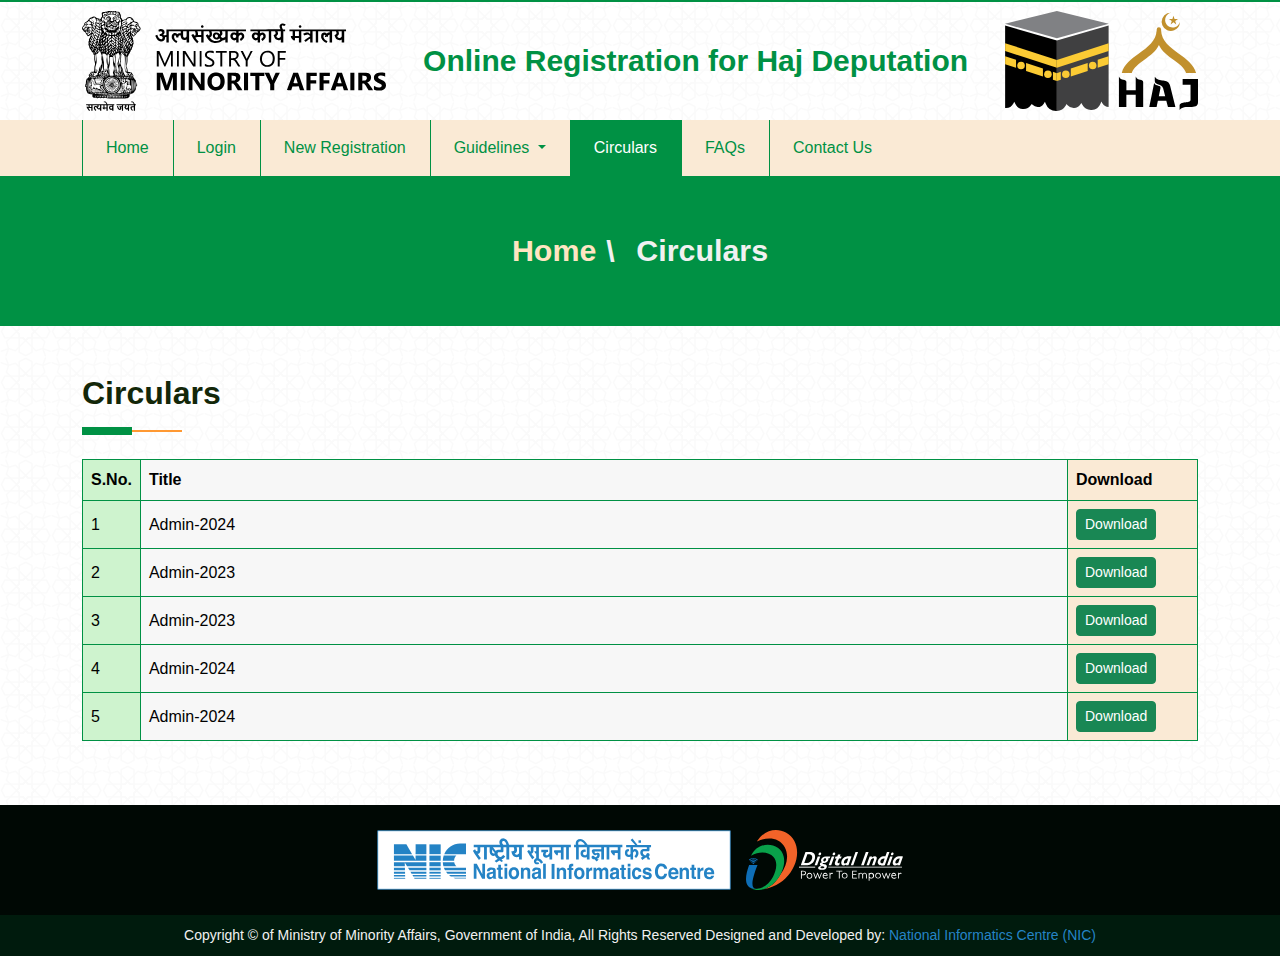
==== circulars.html @ 623288fa "update" ====
<!doctype html>
<html lang="en">
  <head>
    <meta charset="utf-8">
    <meta name="viewport" content="width=device-width, initial-scale=1">
    <link rel="icon" type="image/x-icon" href="assets/images/favicon.ico">
    <title>Hajj Deputation</title>
    <link href="assets/css/bootstrap.min.css" rel="stylesheet"  crossorigin="anonymous">
    <link href="assets/css/custom.css" rel="stylesheet"  crossorigin="anonymous">
  </head>
  <body>

    <header class="bdr-top">
        <div class="container">
              <div class="row">
                  <div class="col-sm-12">
                      <ul class="logosection">
                          <li>
                              <img src="assets/images/Ministry_of_Minority_Affairs.svg" class="img-fluid">
                          </li>
                          <li>
                              <!-- <img src="" class="img-fluid"> -->
                              <span class="projectNmae">Online Registration for
                                Haj Deputation</span>
                          </li>
                          <li>
                              <img src="assets/images/hajj-logo.svg" class="img-fluid">
                          </li>
                      </ul>
                  </div>
              </div>
          </div>
      </header>



      <nav class="navbar navbar-expand-lg">
        <div class="container">          
          <button class="navbar-toggler" type="button" data-bs-toggle="collapse" data-bs-target="#navbarSupportedContent" aria-controls="navbarSupportedContent" aria-expanded="false" aria-label="Toggle navigation">
            <span class="navbar-toggler-icon"></span>
          </button>
          <div class="collapse navbar-collapse" id="navbarSupportedContent">
            <ul class="navbar-nav me-auto mb-2 mb-lg-0">
              <li class="nav-item">
                <a class="nav-link" aria-current="page" href="index.html">Home</a>
              </li>
              <li class="nav-item">
                <a class="nav-link" href="login.html">Login</a>
              </li>
              <li class="nav-item">
                <a class="nav-link" href="registration.html">New Registration</a>
              </li>
              <li class="nav-item dropdown">
                <a class="nav-link dropdown-toggle" href="#" role="button" data-bs-toggle="dropdown" aria-expanded="false">
                  Guidelines		
                </a>
                <ul class="dropdown-menu dropdown-menu1">
                  <li><a class="dropdown-item" href="#">Guidelines for filling the form (SOP) </a></li>                  
                </ul>
              </li>
              <li class="nav-item">
                <a class="nav-link active" href="circulars.html">Circulars</a>
              </li>
             
              <li class="nav-item">
                <a href="faq.html" class="nav-link">FAQs</a>
              </li>
              <li class="nav-item">
                <a href="contact.html" class="nav-link">Contact Us</a>
              </li>
            </ul>
            <!-- <form class="d-flex" role="search">
              <input class="form-control me-2" type="search" placeholder="Search" aria-label="Search">
              <button class="btn btn-outline-success" type="submit">Search</button>
            </form> -->
          </div>
        </div>
      </nav>


      

      <main>

        <section class="pagetitle">
            <div class="container">
                <div class="row">
                    <div class="col-12">
                        <ul class="pageName">
                            <li><a href="">Home</a></li>
                            <li>Circulars</li>
                        </ul>
                    </div>
                </div>
            </div>
        </section>

        <section class="aboutus py-5">

          <div class="container">
            <div class="row">
                <div class="col-12">
                    <h2 class="heading">Circulars</h2>
                </div>
                <div class="col-12 mt-4">
                    <div class="table-responsive">
                        <table class="table curculars align-middle table-bordered">
                            <thead>
                                <tr>
                                    <th scope="col" width="50">S.No.</th>
                                    <th scope="col">Title</th>
                                    <th scope="col" width="130">Download</th>
                                </tr>
                            </thead>
                            <tbody>
                                <tr>
                                    <td>1</td>
                                    <td>Admin-2024 </td>
                                    <td nowrap="nowrap">
                                        <a href="javascript:void();" class="btn btn-success btn-sm"><i class="fa fa-download"></i> Download</a>
                                    </td> 
                                </tr>

                                <tr>
                                    <td>2</td>
                                    <td>Admin-2023 </td>
                                    <td nowrap="nowrap">
                                        <a href="javascript:void();" class="btn btn-success btn-sm"><i class="fa fa-download"></i> Download</a>
                                    </td> 
                                </tr>

                                <tr>
                                    <td>3</td>
                                    <td>Admin-2023 </td>
                                    <td nowrap="nowrap">
                                        <a href="javascript:void();" class="btn btn-success btn-sm"><i class="fa fa-download"></i> Download</a>
                                    </td> 
                                </tr>

                                <tr>
                                    <td>4</td>
                                    <td>Admin-2024 </td>
                                    <td nowrap="nowrap">
                                        <a href="javascript:void();" class="btn btn-success btn-sm"><i class="fa fa-download"></i> Download</a>
                                    </td> 
                                </tr>
                                <tr>
                                    <td>5</td>
                                    <td>Admin-2024 </td>
                                    <td nowrap="nowrap">
                                        <a href="javascript:void();" class="btn btn-success btn-sm"><i class="fa fa-download"></i> Download</a>
                                    </td> 
                                </tr>
                               

                            </tbody>
                        </table>
                    </div>
                </div>
              
            </div>
            </div>
          </div>


        </section>
      </main>




      <footer class="footer">

        <div class="container">
            <div class="row">
                <div class="col-12">
                    <ul class="footerLogo">
                        <li>
                            <a href="">
                                <img src="assets/images/NIC-logo.svg" class="img-fluid">
                            </a>
                        </li>
                        <li>
                            <a href="">
                                <img src="assets/images/Digital.svg" class="img-fluid">
                            </a>
                        </li>
                       
                    </ul>
                </div>
            </div>
        </div>


        <article class="copyright">
            <div class="container">
                <div class="row">
                    <div class="col-sm-12">
                      <p>
                        Copyright © of Ministry of Minority Affairs, Government of India, All Rights Reserved
Designed and Developed by: <a href="https://www.nic.in/" target="_blank">  National Informatics Centre (NIC) </a>
                      </p>                        
                    </div>
                </div>
            </div>
        </article>

    </footer>

    
    <script src="assets/js/jquery.min.js"></script>
    <script src="assets/js/bootstrap.bundle.min.js" crossorigin="anonymous"></script>
    <script src="assets/js/custom.js"></script>
  </body>
</html>
---- assets/css/custom.css ----
@font-face {
    font-family: 'Poppins';
    font-style: normal;
    font-weight: 300;
    font-display: swap;
    src: url(../fonts/Poppins-Light.ttf) format('ttf');
    
  }
@font-face {
    font-family: 'Poppins';
    font-style: normal;
    font-weight: 400;
    font-display: swap;
    src: url(../fonts/Poppins-Regular.ttf) format('ttf');
}
@font-face {
    font-family: 'Poppins';
    font-style: normal;
    font-weight: 500;
    font-display: swap;
    src: url(../fonts/Poppins-Medium.ttf) format('ttf');
}
@font-face {
    font-family: 'Poppins';
    font-style: normal;
    font-weight: 600;
    font-display: swap;
    src: url(../fonts/Poppins-SemiBold.ttf) format('ttf');
}

:root{
    --blue: #1e90ff;
    --white: #ffffff;   
    --navbg:#022759;
    --navbghover:#00aeff;
    --bs-navbar-active-color:#f1f1f1;
    --navtextcolor:#f1f1f1;
    --deepsafran:#ff9933;



    --green:#009144;
    --lightcream:#FAEAD5; 
    --darkcream:#fbab42;
    --textParaColor:#555555;
    --blackgreen:#000804;
    --copyRight:#001b0d;
 }

 body{
    font-family: 'Poppins', sans-serif;
    overflow-x: hidden;
    background: url('../images/bg.png');

}
 a{
    text-decoration: none;
 }
 ul{
    padding: 0;
    margin: 0;
    list-style: none;
  }

  .py-50{
    padding: 50px 0;
  }

 /* header */

ul.marqueeHeader {
    width: 100%;
    box-sizing: border-box;
    display: flex;
    background: #FAEAD5;
    border: 0px solid #EEEEEF;
    margin: 0;
    padding: 0;
}
.marqueeHeader li {
    position: relative;
    padding: 8px 10px;
    height: 40px;
    font-weight: 500;
}
.marqueeHeader li:nth-child(1) {
    width: 88px;
    background: var(--green);
    display: flex;
    align-items: center;
    color: var(--white);
}
.marqueeHeader li:first-child::after {
    position: absolute;
    content: '';
    left: 100%;
    width: 0px;
    height: 0px;
    border-left: 8px solid var(--green);
    border-top: 8px solid transparent;
    border-bottom: 8px solid transparent;
}
.marqueeHeader li:nth-child(2) {
    width: calc(100% - 95px);
}

.marqueeHeader li span {
    display: inline-block;
    padding-right: 55px;
    color: var(--deepsafran);
}

.bdr-top {
    border-top: solid 2px var(--green);
}
  ul.logosection{
    width: 100%;
    display: flex;
    list-style: none;
    flex-wrap: wrap;
    box-sizing: border-box;
    padding: 9px 0;    
  }
  ul.logosection li{
    list-style: none;
  } 
  ul.logosection li img{
    max-height: 100px;
    height: 100%;
  }

  ul.logosection{   
    display: flex;
    justify-content: space-between;
    align-items: center;       
  }
  
  .projectNmae {
        font-size: 30px;
        font-weight: 600;
        color: var(--green);
    }

 /* header */

.lastdate{
    width: 100%;
    box-sizing: border-box;
    min-height: 100px;
    padding: 25px 0;
    background:var(--lightcream) ;
}

main{
  min-height: 150px;
}
 /* navigation */
 
 .pagetitle{
    width: 100%;
    box-sizing: border-box;
    padding: 25px 0;
    height: 150px;     
    background: var(--green);  
    display: flex;
    align-items: center;
 }

 ul.pageName{
  width: 100%;
  display: flex;
  justify-content: center;  
 }
 ul.pageName li{
  padding: 5px 20px;  
  color: #f1f1f1;
  position: relative;
  font-size: 1.9rem;
  font-weight: 600;
 } 
 
 ul.pageName li:not(:last-child):after{
    position: absolute;
    content: '\005C';
    top:6px; 
    height: 100%; 
    margin: auto;
    padding-left: 10px;
 }
 ul.pageName li a{
  color: var(--green);  
  color: #ffe5c2;
  

 }

 @media (max-width: 575.98px) {  }


 @media (max-width: 767.98px) {  }
 

 @media (max-width: 991.98px) {  }
 

 @media (max-width: 1199.98px) { 
    


    
  }
 

 @media (max-width: 1399.98px) { 
  


  

 }



 @media (max-width: 575.98px) {  }


@media (min-width: 576px) and (max-width: 767.98px) {  }


@media (min-width: 768px) and (max-width: 991.98px) {  }


@media (min-width: 992px) and (max-width: 1199.98px) {  }


@media (min-width: 1200px) { 
  .navbar {
      padding: 0;
      background: var(--lightcream);
  }
  .navbar-nav .nav-link {      
      padding: 0.99rem 1.5rem!important;
      color: var(--green);
  }
  .navbar-nav li.nav-item::after {
      content: '';
      height: 100%;
      width: 1px;
      background: var(--green);
      position: absolute;
      top: 0;     
  }
  .navbar-nav .nav-link.active, .navbar-nav .nav-link.show {
      color: var(--white);
      background: var(--green);
  }

  .navbar-nav > li > .dropdown-menu {
    margin-top: 0;
    border-top-left-radius: 0;
    border-top-right-radius: 0;
    display: block;
    transform: scale(0);
    transition: ease-out 0.3s;
    
  }
  .dropdown:hover .dropdown-menu {
    transform: scale(1);   
  }


  .dropdown-menu1{
    border:none;
    display: block;
    transform: scale(1)!important;
    height: 0px;
    overflow: hidden;
    padding: 0px;
    top: 180px;
    transition: all .3s;
  }
  .dropdown:hover .dropdown-menu1{
    display: block;
    top: 100%;
    height: inherit;
    top:100%;
    border-top:solid 2px var(--green);
  }
  
  .dropdown:hover .dropdown-menu1::after{
    position: absolute;
    content: '';   
    border-right: 10px solid transparent;
    border-left: 10px solid transparent;
    border-bottom: 10px solid var(--green);  
    top: -10px;   
    left: 50%;
  }

  ul.applicationCountBox{
     width: 100%;
     box-sizing: border-box;
     display: flex;
     flex-wrap: wrap;
     justify-content: space-between;
     margin:55px 0 50px;
  }

  ul.applicationCountBox li{
    width: 24%;
    border-radius: 4px;
    background: var(--deepsafran);
    padding: 55px 15px 25px;
    color: var(--white);
    text-align: center;
    position: relative;
    border:solid 1px #fac37a;
  }

  ul.applicationCountBox li h6{
    font-size: 1.5rem;
    font-weight: 600;
  }
  ul.applicationCountBox li strong{
    font-size: 0.99rem;
    font-weight: 600;
  }

  .icons{
    width: 90px;
    height: 90px;
    border-radius: 50%;
    position: absolute;
    top:-45px;
    margin: auto;
    left:0;
    right: 0;
    background: #e5f4ec;
    display: flex;
    align-items: center;
    justify-content: center;
    border: solid 1px var(--green);
  }
  .icons img{
    max-height: 55px;
  }

  a.dropdown-item {
    color: var(--green);
    padding: 0.65rem 1.5rem;
    /* border-bottom: solid #615f5f 0.25px; */
    background: var(--lightcream);
  }
  .nav-link:focus, .nav-link:hover {
      color: var(--white);
      background: var(--green);
  }

  .dropdown-item:focus, .dropdown-item:hover {
    /* color: var(--white);
    background: var(--green); */
  }
  

 }


      
 /* navigation */


 /* Login Page */
  .loginSection {
    width: 100%;
    min-height: 100px;
    background-color: #FFFFFF;
    border-radius: 5px;
    box-shadow: 5px 5px 15px rgba(0,0,0,0.05);
    padding: 45px 45px;
    margin: 45px 0;
    border:solid #f1f1f1 1px;
    border:solid var(--green) 1px;
  }
  .login .form-control{
    border-radius: 2px;
    min-height: 45px;

  }
  .login label{
    color:#101010;
    font-weight: 600;
    margin-bottom: 9px;
  }

  .login .button {
    font-family: "Roboto", sans-serif;
    text-transform: uppercase;
    outline: 0;
    background: #4CAF50;
    width: 100%;
    border: 0;
    padding: 15px;
    color: #FFFFFF;
    font-size: 14px;
    -webkit-transition: all 0.3 ease;
    transition: all 0.3 ease;
    cursor: pointer;
    border-radius: 4px;
    box-shadow: 0 1px 3px rgba(0,0,0,0.12), 0 1px 2px rgba(0,0,0,0.24);
    transition: all 0.3s cubic-bezier(.25,.8,.25,1);
    margin-top: 10px;
  }
  .login .button:hover,.login .button:active,.login .button:focus {
    background: #43A047;
    box-shadow: 0 14px 28px rgba(0,0,0,0.25), 0 10px 10px rgba(0,0,0,0.22);
  }

  .btn-refresh{
    width: 45px;
    height: 45px;
    border-radius: 50%;
    background: var(--green);
    color: var(--white);
    padding: 8px;
    box-shadow: 0 1px 3px rgba(0,0,0,0.12), 0 1px 2px rgba(0,0,0,0.24);
    transition: all 0.3s cubic-bezier(.25,.8,.25,1);
  }
  .btn-refresh:hover, .btn-refresh:active,.btn-refresh:focus{
    background: var(--green);
    color: var(--white);
    box-shadow: 0 14px 28px rgba(0,0,0,0.25), 0 10px 10px rgba(0,0,0,0.22);
  }
  .registrationForm{
    width: 100%;
    margin: 50px 0;
  }
  .registrationForm .form-control , .registrationForm .form-select{
    /* border-color: #d3d3d3; */
    border-radius: 2px;
    font-size: 0.875rem;
    min-height: 40px;
  }
  .registrationForm select{
    font-size: 0.875rem;
  }
  .registrationForm label{
    color:#101010;
    margin-bottom: 5px;
    font-size: 0.75rem;    
    letter-spacing: 0.5px;
    font-weight: 500;
  }
  .the-fieldset{
      width: 100%;
      border: solid var(--green) 1px;
      border-radius: 4px;
      padding: 0px 25px 15px;
      margin-top: 20px;
      background: var(--white);
      box-shadow: 5px 5px 15px rgba(0,0,0,0.05);
  }

  .the-legand{
      position: relative;
      top:-20px;
      width: 200px;
      display: inline;
      border-radius: 4px;
      padding: 5px 15px;
      border: solid #f4f4f4 1px;
      color: var(--green);
      font-size: 1.09rem;
      font-weight: 600;
      background: var(--lightcream);
      border: solid 1px var(--green);
  }

  .applicationField label{
    text-align:right;
    float: right;
    font-weight: 500;
    color: #101010;
  }
  .applicationField input,.applicationField select{
    text-align:left;
    max-width: 300px;
    
  }

  /* .curculars tr:first-child td{
    background: red!important;
  } */

  .curculars tr td:first-of-type, .curculars tr th:first-of-type{
    background: #CEF3CE;
  }
  .curculars tr td:nth-child(2), .curculars tr th:nth-child(2){
    background: #f7f7f7;
  }
  .curculars tr td:nth-child(3), .curculars tr th:nth-child(3){
    background: var(--lightcream);
  }
  .curculars th, .curculars td {
    border: 1px solid var(--green);    
  }
 /* Login Page */

 .bg-safran{
  background: #f7e6d6;
 }
 .privacyDiv {
  width: 100%;
  box-sizing: border-box;
  padding: 15px 15px 5px;
  margin: 0px 0 5px;
  border-radius: 4px;
  background: #f7e6d6;
}
.privacyDiv .subHeading {
  font-size: 1.25em;
  padding: 10px 0;
  font-weight: 600;
  color: var(--textcolorlightBlack);
  position: relative;
  line-height: 1;
  margin: 0 0 15px 0;
}
.privacyDiv .subHeading::after {
  position: absolute;
  content: '';
  top: 100%;
  width: 50px;
  height: 3px;
  background: var(--green);
  left: 0;
}

ul.listStyle {
  padding: 10px 5px;
  margin: 0;
  list-style: none;
  border-radius: 4px;
}
.text-green{
  color: var(--green);
  font-weight: 600; 
}

ul.listStyle li {
  position: relative;
  padding-left: 25px;
  margin-bottom: 15px;
  font-size: 0.875rem;
}

ul.listStyle li::after {
  position: absolute;
  content: '\00bb';
  font-size: 1.7rem;
  font-weight: 400;
  color: var(--green);
  left: 0;
  top: -9px;
  letter-spacing: -4px;
}

/* contact us */

.contact_inner{
  background-color: #fff;
  position: relative;
  box-shadow: 20px 22px 44px #cccc;
  border-radius: 25px;
  min-height: 450px;
  overflow: hidden;
  border-right: solid 3px var(--green);
  border-left: solid 3px var(--green);
}

.contact_info_sec {
  position: absolute;
  background-color: #2d2d2d;
  color: #f1f1f1;
  right: 0px;
  top: 18%;
  height: 250px;
  width: 320px;
  padding: 40px 20px;
  border-radius: 25px 0 0 25px;
  background-color: rgba(2, 39, 89,0.8);
  background-color: rgb(0 145 29 / 86%);
  
}
.address {
  line-height: 1.5;
}
.address a{
  color: var(--white);
  font-weight: 300;
}
.bg-gray{
  background-color: #f1f1f1;
}
/* contact us */




/* home page */
p.aboutPara{
  font-size: 0.99rem;
  line-height: 1.99;
  font-weight: 400;
  margin: 25px 0;
  color: var(--textParaColor);
  text-align: justify;
}
.para{
  font-weight: 600;
  color: var(--green);
  font-style: oblique;
 
}
.lastdate{
  width: 100%;
  border-top: solid 1px var(--green);
}
ul.InfoMessage{
  width: 100%;
  display: flex;  
  align-items: center;
  justify-content: space-between;
  
}

ul.InfoMessage li:nth-child(1)  span.subheading{  
  font-size: 1.5rem;
  line-height: 1.5;
  font-weight: 500;
  color: var(--green);
}

.blink-soft {
  font-weight: 600!important;
  display: inline-block;
  padding-left: 5px;;
  font-size: 1.5rem;
  animation: blinker 1.5s linear infinite;
}
@keyframes blinker {
  50% {
    opacity: 0;
  }
}
ul.InfoMessage li ul{
  font-size: 0.99rem;
}
ul.InfoMessage li li span.title{
  font-size: 0.99rem;
  font-weight: 500;
  text-transform: capitalize;
  color: var(--green);
}
ul.InfoMessage li li span.titleValue{
  font-size: 0.99rem;
  font-size: 400;
}
.note{
  width: 100%;
  background: #f7f7f7;
  padding: 25px 0;
}
.note span{
  font-size: 1.05rem;
}
.bold{
  font-weight: 500;
  color: red;
}
.noteText{
  font-weight: 500;
  color:var(--green)
}

.heading{
  position: relative; 
  padding-bottom: 15px;
  font-weight: 600;
  color: #132709;

}
.heading::after{
  content: '';
  position: absolute;
  width: 50px;
  height: 8px;
  background: var(--green);
  top:100%;
  left: 0;

}
.heading::before{
  content: '';
  position: absolute;
  width: 100px;
  height: 2px;  
  background: var(--deepsafran);
  top:calc(100% + 3px);
  left: 0;
}

.banner {
  /* background: #FBE5DA; */

  padding-bottom: 44px;
}
.carousel-indicators [data-bs-target]{
  
  width: 12px;
  height: 12px;
  margin-right: 8px;
  border-radius: 50%;
  background-color: var(--green);
}
.carousel-indicators .active{
  position: relative;
}
.carousel-indicators .active::after{
 
  content: '';
  position: absolute;
  width: 20px;
  height: 20px;
  border-radius: 50%;
  border: solid var(--green) 1px;
  left: -3.9px;
  top: -4px;

}

.carousel-indicators {
  position: absolute;
  right: 0;
  bottom: -55px;
  left: 0;
  z-index: 2;
  display: flex;
  justify-content: center;
  padding: 0;
  margin-right: 15%;
  margin-bottom: 1rem;
  margin-left: 15%;
}




/* home page */

/* login */
ul.loginForm{
  width: 100%;
  box-sizing: border-box;
  display: flex;
  flex-wrap: wrap;
  min-height: 500px;
  margin: 50px 0;
  border-radius: 10px;
  background: #fff;
  box-shadow: 0px 8px 20px 0px rgba(0, 0, 0, 0.15);
    -o-box-shadow: 0px 8px 20px 0px rgba(0, 0, 0, 0.15);
    -ms-box-shadow: 0px 8px 20px 0px rgba(0, 0, 0, 0.15);
    -moz-box-shadow: 0px 8px 20px 0px rgba(0, 0, 0, 0.15);
    -webkit-box-shadow: 0px 8px 20px 0px rgba(0, 0, 0, 0.15);
}
ul.loginForm li{
  width: 50%;
}
ul.loginForm li:nth-child(1){
  background: #f7f7f7;
}
.applicationForm{
  padding: 35px 75px;
}
/* Login */

  /* footer */
  .footer {
        width: 100%;
        box-sizing: border-box;
        background: var(--blackgreen);        
    }
    .copyright {
        width: 100%;
       background: var(--copyRight);
    }
    .copyright p {
        margin-bottom: 0;
        padding: 10px;
        text-align: center;
        color: #f1f1f1;
        font-size: 14px;
        font-weight: 300;
    }
    .copyright p a {
        color: #2584C6;
    }
    ul.footerLogo {
        width: 100%;
        display: flex;
        padding: 25px 0 25px;
        justify-content: center;
        align-items: center;
    }
    ul.footerLogo li img {
        max-height: 60px;
    }
    ul.footerLogo li:nth-child(1) {
        margin-right: 15px;
    }
 /*  footer */




 /* accrodian */
.accordionTitle {
	cursor: pointer;
	margin: 0;
	position: relative;
  }
  .accordionIcon {
	position: absolute;
	top: 50%;
	right: 24px;
	transform: translateY(-50%);
  }
  .accordionIcon::after{
	content: '';
	position: absolute;
	width: 28px;
	height: 28px;
	border-radius: 50%;
	border: solid #FFAE00 1px;
	top: -13px;
	left: -6px;
  }
  .accordionIcon .line-01,
  .accordionIcon .line-02 {
	position: absolute;
	top: 50%;
	left: 50%;
	width: 16px;
	height: 2px;
	background-color: #FFAE00;
	transition: 0.3s;
  }
  .accordionIcon .line-02 {
	transform: rotate(90deg);
  }
  .accordionContent {
	display: none;
	border-top: #747171 solid 0.5px;
  }
  .accordion--open .line-02 {
	transform: rotate(0deg);
  }
  /* end Required CSS */
  
  
  .accordion {
	margin-top: -1px;
	border-top: 1px solid #FFAE00;
	border-bottom: 1px solid #FFAE00;
  }
  .accordionTitle {
	  padding: 20px 16px;
	  font-size: 1.05rem;
	  color:var(--green);
	  transition: 0.2s;
	  font-weight: 600;
	  
  }
  .accordionContent {
	padding: 24px 16px 16px;
    background: beige;
  }
  .accordionContent p {
	margin: 0 0 16px;
	color: #555;
	font-size: 0.99rem;
	font-style: italic;
	font-weight: 400;
  }
  .accordionTitle:hover {
	/* background-color: #2986e2;
	color: #fff; */
  }
  
  .accordionTitle:hover .line-01,
  .accordionTitle:hover .line-02 {
	background-color: #FFAE00;
  }
  
  .accordion--open .accordionTitle {
	/* background-color: #2986e2; */
	color: var(--green);
  }
  
  .accordion--open .line-01,
  .accordion--open .line-02 {
	background-color: #fff;
	background-color: #FFAE00;
  }

  .accordionContent ul {
    width: 100%;
    margin: 0;
    padding: 0;
 }
  .accordionContent li {
    position: relative;
    width: 100%;
    color: #323232;
    font-size: 0.99rem;
    font-style: normal;
    font-weight: 300;
    line-height: normal;
    letter-spacing: 1.0px;
    padding-left: 25px;
    margin-bottom: 5px;
    padding-right: 25px;
}
.accordionContent li::after {
    position: absolute;
    content: '';
    width: 17px;
    height: 15px;
    background: url(../images/listArrow.svg)no-repeat;
    border-radius: 50%;
    top: 6px;
    left: 0;
}



  #scrolltop {
	display: none;
  }
  
  #rocketmeluncur {
	position: fixed;
	bottom: 50px;
	z-index: 7;
	display: none;
	visibility: hidden;
	width: 26px;
	height: 48px;
	right: 25px;
	background: url(../images/toptoback.png) no-repeat 50% 0;
	opacity: 0;
	-webkit-transition: visibility .6s cubic-bezier(0.6, 0.04, 0.98, 0.335), opacity .6s cubic-bezier(0.6, 0.04, 0.98, 0.335), -webkit-transform .6s cubic-bezier(0.6, 0.04, 0.98, 0.335);
	-moz-transition: visibility .6s cubic-bezier(0.6, 0.04, 0.98, 0.335), opacity .6s cubic-bezier(0.6, 0.04, 0.98, 0.335), -moz-transform .6s cubic-bezier(0.6, 0.04, 0.98, 0.335);
	transition: visibility .6s cubic-bezier(0.6, 0.04, 0.98, 0.335), opacity .6s cubic-bezier(0.6, 0.04, 0.98, 0.335), transform .6s cubic-bezier(0.6, 0.04, 0.98, 0.335);
  }
  
  #rocketmeluncur i {
	display: block;
	margin-top: 48px;
	height: 14px;
	background: url(../images/toptoback.png) no-repeat 50% -48px;
	opacity: .5;
	-webkit-transition: -webkit-transform .2s;
	-moz-transition: -moz-transform .2s;
	transition: transform .2s;
	-webkit-transform-origin: 50% 0;
	-moz-transform-origin: 50% 0;
	transform-origin: 50% 0
  }
  
  #rocketmeluncur:hover {
	background-position: 50% -62px
  }
  
  #rocketmeluncur:hover i {
	background-position: 50% 100%;
	-webkit-animation: flaming .7s infinite;
	-moz-animation: flaming .7s infinite;
	animation: flaming .7s infinite
  }
  
  #rocketmeluncur.showrocket {
	visibility: visible;
	opacity: 1
  }
  
  #rocketmeluncur.launchrocket {
	background-position: 50% -62px;
	opacity: 0;
	-webkit-transform: translateY(-800px);
	-moz-transform: translateY(-800px);
	-ms-transform: translateY(-800px);
	transform: translateY(-800px);
	pointer-events: none
  }
  
  #rocketmeluncur.launchrocket i {
	background-position: 50% 100%;
	-webkit-transform: scale(1.4, 3.2);
	-moz-transform: scale(1.4, 3.2);
	transform: scale(1.4, 3.2)
  }
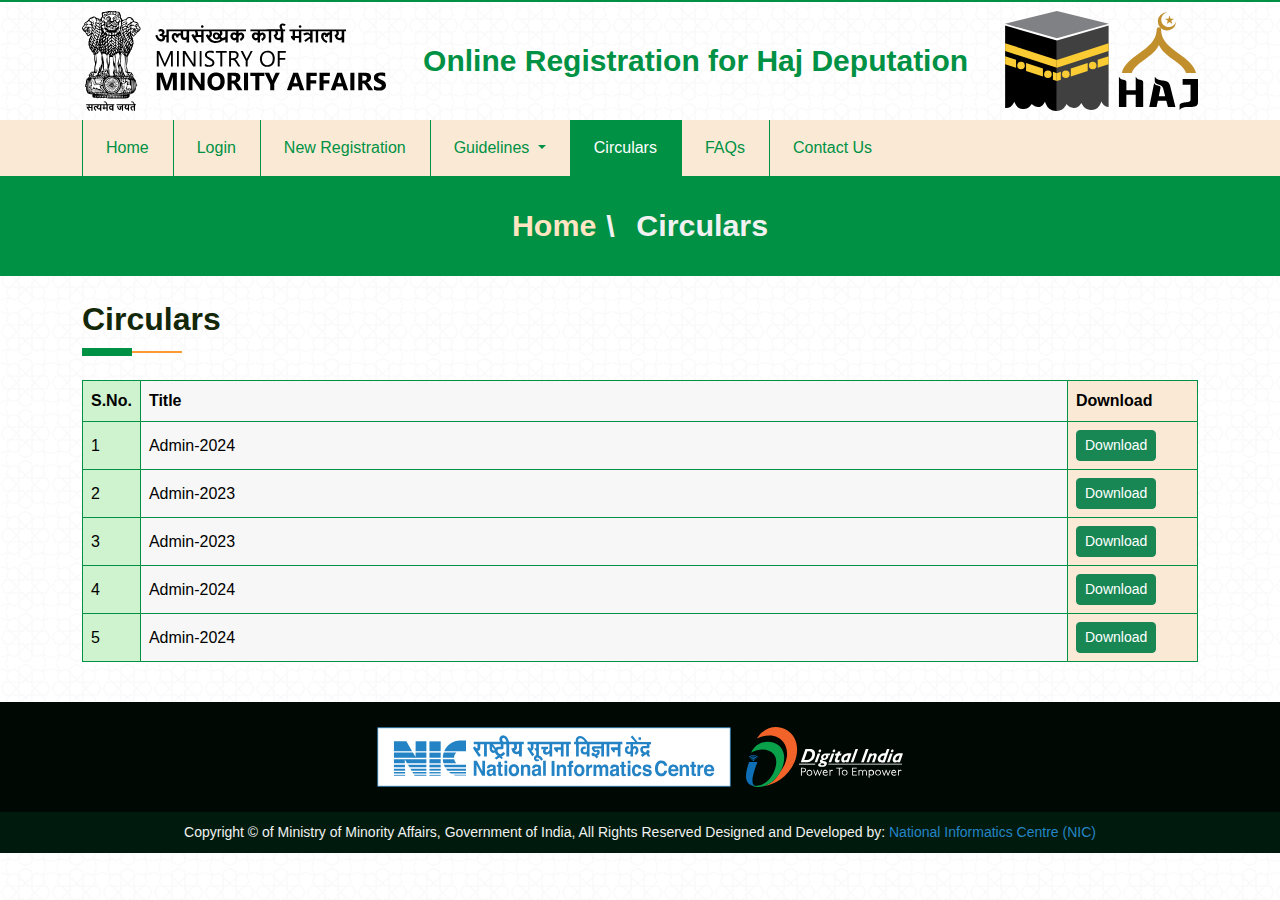
==== commit 73c4703a: "responsive" ====
--- a/circulars.html
+++ b/circulars.html
@@ -36,7 +36,8 @@
 
       <nav class="navbar navbar-expand-lg">
         <div class="container">          
-          <button class="navbar-toggler" type="button" data-bs-toggle="collapse" data-bs-target="#navbarSupportedContent" aria-controls="navbarSupportedContent" aria-expanded="false" aria-label="Toggle navigation">
+          <a class="navbar-brand" href="/">Online Registration for Haj Deputation</a>        
+          <button class="navbar-toggler ms-auto ms-sm-2" type="button" data-bs-toggle="collapse" data-bs-target="#navbarSupportedContent" aria-controls="navbarSupportedContent" aria-expanded="false" aria-label="Toggle navigation">
             <span class="navbar-toggler-icon"></span>
           </button>
           <div class="collapse navbar-collapse" id="navbarSupportedContent">
@@ -95,7 +96,7 @@
             </div>
         </section>
 
-        <section class="aboutus py-5">
+        <section class="aboutus py-4">
 
           <div class="container">
             <div class="row">
--- a/assets/css/custom.css
+++ b/assets/css/custom.css
@@ -1,515 +1,445 @@
-
 @font-face {
-    font-family: 'Poppins';
-    font-style: normal;
-    font-weight: 300;
-    font-display: swap;
-    src: url(../fonts/Poppins-Light.ttf) format('ttf');
-    
-  }
+  font-family: 'Poppins';
+  font-style: normal;
+  font-weight: 300;
+  font-display: swap;
+  src: url(../fonts/Poppins-Light.ttf) format('ttf');
+
+}
+
 @font-face {
-    font-family: 'Poppins';
-    font-style: normal;
-    font-weight: 400;
-    font-display: swap;
-    src: url(../fonts/Poppins-Regular.ttf) format('ttf');
-}
+  font-family: 'Poppins';
+  font-style: normal;
+  font-weight: 400;
+  font-display: swap;
+  src: url(../fonts/Poppins-Regular.ttf) format('ttf');
+}
+
 @font-face {
-    font-family: 'Poppins';
-    font-style: normal;
-    font-weight: 500;
-    font-display: swap;
-    src: url(../fonts/Poppins-Medium.ttf) format('ttf');
-}
+  font-family: 'Poppins';
+  font-style: normal;
+  font-weight: 500;
+  font-display: swap;
+  src: url(../fonts/Poppins-Medium.ttf) format('ttf');
+}
+
 @font-face {
-    font-family: 'Poppins';
-    font-style: normal;
-    font-weight: 600;
-    font-display: swap;
-    src: url(../fonts/Poppins-SemiBold.ttf) format('ttf');
-}
-
-:root{
-    --blue: #1e90ff;
-    --white: #ffffff;   
-    --navbg:#022759;
-    --navbghover:#00aeff;
-    --bs-navbar-active-color:#f1f1f1;
-    --navtextcolor:#f1f1f1;
-    --deepsafran:#ff9933;
-
-
-
-    --green:#009144;
-    --lightcream:#FAEAD5; 
-    --darkcream:#fbab42;
-    --textParaColor:#555555;
-    --blackgreen:#000804;
-    --copyRight:#001b0d;
- }
-
- body{
-    font-family: 'Poppins', sans-serif;
-    overflow-x: hidden;
-    background: url('../images/bg.png');
-
-}
- a{
-    text-decoration: none;
- }
- ul{
-    padding: 0;
-    margin: 0;
-    list-style: none;
-  }
-
-  .py-50{
-    padding: 50px 0;
-  }
-
- /* header */
+  font-family: 'Poppins';
+  font-style: normal;
+  font-weight: 600;
+  font-display: swap;
+  src: url(../fonts/Poppins-SemiBold.ttf) format('ttf');
+}
+
+:root {
+  --blue: #1e90ff;
+  --white: #ffffff;
+  --navbg: #022759;
+  --navbghover: #00aeff;
+  --bs-navbar-active-color: #f1f1f1;
+  --navtextcolor: #f1f1f1;
+  --deepsafran: #ff9933;
+
+
+
+  --green: #009144;
+  --lightcream: #FAEAD5;
+  --darkcream: #fbab42;
+  --textParaColor: #555555;
+  --blackgreen: #000804;
+  --copyRight: #001b0d;
+}
+
+body {
+  font-family: 'Poppins', sans-serif;
+  overflow-x: hidden;
+  background: url('../images/bg.png');
+
+}
+
+a {
+  text-decoration: none;
+}
+
+ul {
+  padding: 0;
+  margin: 0;
+  list-style: none;
+}
+
+.py-50 {
+  padding: 50px 0;
+}
+
+/* header */
 
 ul.marqueeHeader {
-    width: 100%;
-    box-sizing: border-box;
-    display: flex;
-    background: #FAEAD5;
-    border: 0px solid #EEEEEF;
-    margin: 0;
-    padding: 0;
-}
+  width: 100%;
+  box-sizing: border-box;
+  display: flex;
+  background: #FAEAD5;
+  border: 0px solid #EEEEEF;
+  margin: 0;
+  padding: 0;
+}
+
 .marqueeHeader li {
-    position: relative;
-    padding: 8px 10px;
-    height: 40px;
-    font-weight: 500;
-}
+  position: relative;
+  padding: 8px 10px;
+  height: 40px;
+  font-weight: 500;
+}
+
 .marqueeHeader li:nth-child(1) {
-    width: 88px;
-    background: var(--green);
-    display: flex;
-    align-items: center;
-    color: var(--white);
-}
+  width: 88px;
+  background: var(--green);
+  display: flex;
+  align-items: center;
+  color: var(--white);
+}
+
 .marqueeHeader li:first-child::after {
-    position: absolute;
-    content: '';
-    left: 100%;
-    width: 0px;
-    height: 0px;
-    border-left: 8px solid var(--green);
-    border-top: 8px solid transparent;
-    border-bottom: 8px solid transparent;
-}
+  position: absolute;
+  content: '';
+  left: 100%;
+  width: 0px;
+  height: 0px;
+  border-left: 8px solid var(--green);
+  border-top: 8px solid transparent;
+  border-bottom: 8px solid transparent;
+}
+
 .marqueeHeader li:nth-child(2) {
-    width: calc(100% - 95px);
+  width: calc(100% - 95px);
 }
 
 .marqueeHeader li span {
-    display: inline-block;
-    padding-right: 55px;
-    color: var(--deepsafran);
+  display: inline-block;
+  padding-right: 55px;
+  color: var(--deepsafran);
 }
 
 .bdr-top {
-    border-top: solid 2px var(--green);
-}
-  ul.logosection{
-    width: 100%;
-    display: flex;
-    list-style: none;
-    flex-wrap: wrap;
-    box-sizing: border-box;
-    padding: 9px 0;    
-  }
-  ul.logosection li{
-    list-style: none;
-  } 
-  ul.logosection li img{
-    max-height: 100px;
-    height: 100%;
-  }
-
-  ul.logosection{   
-    display: flex;
-    justify-content: space-between;
-    align-items: center;       
-  }
-  
-  .projectNmae {
-        font-size: 30px;
-        font-weight: 600;
-        color: var(--green);
-    }
-
- /* header */
-
-.lastdate{
-    width: 100%;
-    box-sizing: border-box;
-    min-height: 100px;
-    padding: 25px 0;
-    background:var(--lightcream) ;
-}
-
-main{
+  border-top: solid 2px var(--green);
+}
+
+ul.logosection {
+  width: 100%;
+  display: flex;
+  list-style: none;
+  flex-wrap: wrap;
+  box-sizing: border-box;
+  padding: 9px 0;
+}
+
+ul.logosection li {
+  list-style: none;
+}
+
+ul.logosection li img {
+  max-height: 100px;
+  height: 100%;
+}
+
+ul.logosection {
+  display: flex;
+  justify-content: space-between;
+  align-items: center;
+}
+
+.projectNmae {
+  font-size: 30px;
+  font-weight: 600;
+  color: var(--green);
+}
+
+/* header */
+
+.lastdate {
+  width: 100%;
+  box-sizing: border-box;
+  min-height: 100px;
+  padding: 25px 0;
+  background: var(--lightcream);
+}
+
+main {
   min-height: 150px;
 }
- /* navigation */
- 
- .pagetitle{
-    width: 100%;
-    box-sizing: border-box;
-    padding: 25px 0;
-    height: 150px;     
-    background: var(--green);  
-    display: flex;
-    align-items: center;
- }
-
- ul.pageName{
-  width: 100%;
+
+/* navigation */
+.navbar-brand {
+  display: none;
+  font-size: 1.2rem;
+  font-weight: 600;
+  color: var(--deepsafran);
+}
+.navbar-brand:hover{
+  color: var(--deepsafran);
+}
+
+.pagetitle {
+  width: 100%;
+  box-sizing: border-box;
+  padding: 25px 0;
+  height: 100px;
+  background: var(--green);
   display: flex;
-  justify-content: center;  
- }
- ul.pageName li{
-  padding: 5px 20px;  
+  align-items: center;
+}
+
+ul.pageName {
+  width: 100%;
+  display: flex;
+  justify-content: center;
+}
+
+ul.pageName li {
+  padding: 5px 20px;
   color: #f1f1f1;
   position: relative;
   font-size: 1.9rem;
   font-weight: 600;
- } 
- 
- ul.pageName li:not(:last-child):after{
-    position: absolute;
-    content: '\005C';
-    top:6px; 
-    height: 100%; 
-    margin: auto;
-    padding-left: 10px;
- }
- ul.pageName li a{
-  color: var(--green);  
+}
+
+ul.pageName li:not(:last-child):after {
+  position: absolute;
+  content: '\005C';
+  top: 6px;
+  height: 100%;
+  margin: auto;
+  padding-left: 10px;
+}
+
+ul.pageName li a {
+  color: var(--green);
   color: #ffe5c2;
-  
-
- }
-
- @media (max-width: 575.98px) {  }
-
-
- @media (max-width: 767.98px) {  }
- 
-
- @media (max-width: 991.98px) {  }
- 
-
- @media (max-width: 1199.98px) { 
-    
-
-
-    
-  }
- 
-
- @media (max-width: 1399.98px) { 
-  
-
-
-  
-
- }
-
-
-
- @media (max-width: 575.98px) {  }
-
-
-@media (min-width: 576px) and (max-width: 767.98px) {  }
-
-
-@media (min-width: 768px) and (max-width: 991.98px) {  }
-
-
-@media (min-width: 992px) and (max-width: 1199.98px) {  }
-
-
-@media (min-width: 1200px) { 
-  .navbar {
-      padding: 0;
-      background: var(--lightcream);
-  }
-  .navbar-nav .nav-link {      
-      padding: 0.99rem 1.5rem!important;
-      color: var(--green);
-  }
-  .navbar-nav li.nav-item::after {
-      content: '';
-      height: 100%;
-      width: 1px;
-      background: var(--green);
-      position: absolute;
-      top: 0;     
-  }
-  .navbar-nav .nav-link.active, .navbar-nav .nav-link.show {
-      color: var(--white);
-      background: var(--green);
-  }
-
-  .navbar-nav > li > .dropdown-menu {
-    margin-top: 0;
-    border-top-left-radius: 0;
-    border-top-right-radius: 0;
-    display: block;
-    transform: scale(0);
-    transition: ease-out 0.3s;
-    
-  }
-  .dropdown:hover .dropdown-menu {
-    transform: scale(1);   
-  }
-
-
-  .dropdown-menu1{
-    border:none;
-    display: block;
-    transform: scale(1)!important;
-    height: 0px;
-    overflow: hidden;
-    padding: 0px;
-    top: 180px;
-    transition: all .3s;
-  }
-  .dropdown:hover .dropdown-menu1{
-    display: block;
-    top: 100%;
-    height: inherit;
-    top:100%;
-    border-top:solid 2px var(--green);
-  }
-  
-  .dropdown:hover .dropdown-menu1::after{
-    position: absolute;
-    content: '';   
-    border-right: 10px solid transparent;
-    border-left: 10px solid transparent;
-    border-bottom: 10px solid var(--green);  
-    top: -10px;   
-    left: 50%;
-  }
-
-  ul.applicationCountBox{
-     width: 100%;
-     box-sizing: border-box;
-     display: flex;
-     flex-wrap: wrap;
-     justify-content: space-between;
-     margin:55px 0 50px;
-  }
-
-  ul.applicationCountBox li{
-    width: 24%;
-    border-radius: 4px;
-    background: var(--deepsafran);
-    padding: 55px 15px 25px;
-    color: var(--white);
-    text-align: center;
-    position: relative;
-    border:solid 1px #fac37a;
-  }
-
-  ul.applicationCountBox li h6{
-    font-size: 1.5rem;
-    font-weight: 600;
-  }
-  ul.applicationCountBox li strong{
-    font-size: 0.99rem;
-    font-weight: 600;
-  }
-
-  .icons{
-    width: 90px;
-    height: 90px;
-    border-radius: 50%;
-    position: absolute;
-    top:-45px;
-    margin: auto;
-    left:0;
-    right: 0;
-    background: #e5f4ec;
-    display: flex;
-    align-items: center;
-    justify-content: center;
-    border: solid 1px var(--green);
-  }
-  .icons img{
-    max-height: 55px;
-  }
-
-  a.dropdown-item {
-    color: var(--green);
-    padding: 0.65rem 1.5rem;
-    /* border-bottom: solid #615f5f 0.25px; */
-    background: var(--lightcream);
-  }
-  .nav-link:focus, .nav-link:hover {
-      color: var(--white);
-      background: var(--green);
-  }
-
-  .dropdown-item:focus, .dropdown-item:hover {
-    /* color: var(--white);
-    background: var(--green); */
-  }
-  
-
- }
-
-
-      
- /* navigation */
-
-
- /* Login Page */
-  .loginSection {
-    width: 100%;
-    min-height: 100px;
-    background-color: #FFFFFF;
-    border-radius: 5px;
-    box-shadow: 5px 5px 15px rgba(0,0,0,0.05);
-    padding: 45px 45px;
-    margin: 45px 0;
-    border:solid #f1f1f1 1px;
-    border:solid var(--green) 1px;
-  }
-  .login .form-control{
-    border-radius: 2px;
-    min-height: 45px;
-
-  }
-  .login label{
-    color:#101010;
-    font-weight: 600;
-    margin-bottom: 9px;
-  }
-
-  .login .button {
-    font-family: "Roboto", sans-serif;
-    text-transform: uppercase;
-    outline: 0;
-    background: #4CAF50;
-    width: 100%;
-    border: 0;
-    padding: 15px;
-    color: #FFFFFF;
-    font-size: 14px;
-    -webkit-transition: all 0.3 ease;
-    transition: all 0.3 ease;
-    cursor: pointer;
-    border-radius: 4px;
-    box-shadow: 0 1px 3px rgba(0,0,0,0.12), 0 1px 2px rgba(0,0,0,0.24);
-    transition: all 0.3s cubic-bezier(.25,.8,.25,1);
-    margin-top: 10px;
-  }
-  .login .button:hover,.login .button:active,.login .button:focus {
-    background: #43A047;
-    box-shadow: 0 14px 28px rgba(0,0,0,0.25), 0 10px 10px rgba(0,0,0,0.22);
-  }
-
-  .btn-refresh{
-    width: 45px;
-    height: 45px;
-    border-radius: 50%;
-    background: var(--green);
-    color: var(--white);
-    padding: 8px;
-    box-shadow: 0 1px 3px rgba(0,0,0,0.12), 0 1px 2px rgba(0,0,0,0.24);
-    transition: all 0.3s cubic-bezier(.25,.8,.25,1);
-  }
-  .btn-refresh:hover, .btn-refresh:active,.btn-refresh:focus{
-    background: var(--green);
-    color: var(--white);
-    box-shadow: 0 14px 28px rgba(0,0,0,0.25), 0 10px 10px rgba(0,0,0,0.22);
-  }
-  .registrationForm{
-    width: 100%;
-    margin: 50px 0;
-  }
-  .registrationForm .form-control , .registrationForm .form-select{
-    /* border-color: #d3d3d3; */
-    border-radius: 2px;
-    font-size: 0.875rem;
-    min-height: 40px;
-  }
-  .registrationForm select{
-    font-size: 0.875rem;
-  }
-  .registrationForm label{
-    color:#101010;
-    margin-bottom: 5px;
-    font-size: 0.75rem;    
-    letter-spacing: 0.5px;
-    font-weight: 500;
-  }
-  .the-fieldset{
-      width: 100%;
-      border: solid var(--green) 1px;
-      border-radius: 4px;
-      padding: 0px 25px 15px;
-      margin-top: 20px;
-      background: var(--white);
-      box-shadow: 5px 5px 15px rgba(0,0,0,0.05);
-  }
-
-  .the-legand{
-      position: relative;
-      top:-20px;
-      width: 200px;
-      display: inline;
-      border-radius: 4px;
-      padding: 5px 15px;
-      border: solid #f4f4f4 1px;
-      color: var(--green);
-      font-size: 1.09rem;
-      font-weight: 600;
-      background: var(--lightcream);
-      border: solid 1px var(--green);
-  }
-
-  .applicationField label{
-    text-align:right;
-    float: right;
-    font-weight: 500;
-    color: #101010;
-  }
-  .applicationField input,.applicationField select{
-    text-align:left;
-    max-width: 300px;
-    
-  }
-
-  /* .curculars tr:first-child td{
+
+
+}
+
+
+.navbar-toggler {
+  float: right;
+  border: none;
+  padding-right: 0;
+  outline: none !important;
+}
+
+.navbar-toggler:active,
+.navbar-toggler:focus {
+  outline: none;
+}
+
+.navbar-toggler-icon {
+  width: 24px;
+  height: 17px;
+  background-image: none;
+  position: relative;
+  border-bottom: 1px solid var(--green);
+  transition: all 300ms linear;
+  outline: none;
+}
+
+.navbar-toggler-icon:after,
+.navbar-toggler-icon:before {
+  width: 24px;
+  position: absolute;
+  height: 1px;
+  background-color: var(--green);
+  top: 0;
+  left: 0;
+  content: '';
+  z-index: 2;
+  transition: all 300ms linear;
+}
+
+.navbar-toggler-icon:after {
+  top: 8px;
+}
+
+.navbar-toggler[aria-expanded="true"] .navbar-toggler-icon:after {
+  transform: rotate(45deg);
+}
+
+.navbar-toggler[aria-expanded="true"] .navbar-toggler-icon:before {
+  transform: translateY(8px) rotate(-45deg);
+}
+
+.navbar-toggler[aria-expanded="true"] .navbar-toggler-icon {
+  border-color: transparent;
+}
+
+
+
+/* navigation */
+
+
+/* Login Page */
+.loginSection {
+  width: 100%;
+  min-height: 100px;
+  background-color: #FFFFFF;
+  border-radius: 5px;
+  box-shadow: 5px 5px 15px rgba(0, 0, 0, 0.05);
+  padding: 45px 45px;
+  margin: 45px 0;
+  border: solid #f1f1f1 1px;
+  border: solid var(--green) 1px;
+}
+
+.login .form-control {
+  border-radius: 2px;
+  min-height: 45px;
+
+}
+
+.login label {
+  color: #101010;
+  font-weight: 600;
+  margin-bottom: 9px;
+}
+
+.login .button {
+  font-family: "Roboto", sans-serif;
+  text-transform: uppercase;
+  outline: 0;
+  background: #4CAF50;
+  width: 100%;
+  border: 0;
+  padding: 15px;
+  color: #FFFFFF;
+  font-size: 14px;
+  -webkit-transition: all 0.3 ease;
+  transition: all 0.3 ease;
+  cursor: pointer;
+  border-radius: 4px;
+  box-shadow: 0 1px 3px rgba(0, 0, 0, 0.12), 0 1px 2px rgba(0, 0, 0, 0.24);
+  transition: all 0.3s cubic-bezier(.25, .8, .25, 1);
+  margin-top: 10px;
+}
+
+.login .button:hover,
+.login .button:active,
+.login .button:focus {
+  background: #43A047;
+  box-shadow: 0 14px 28px rgba(0, 0, 0, 0.25), 0 10px 10px rgba(0, 0, 0, 0.22);
+}
+
+.btn-refresh {
+  width: 45px;
+  height: 45px;
+  border-radius: 50%;
+  background: var(--green);
+  color: var(--white);
+  padding: 8px;
+  box-shadow: 0 1px 3px rgba(0, 0, 0, 0.12), 0 1px 2px rgba(0, 0, 0, 0.24);
+  transition: all 0.3s cubic-bezier(.25, .8, .25, 1);
+}
+
+.btn-refresh:hover,
+.btn-refresh:active,
+.btn-refresh:focus {
+  background: var(--green);
+  color: var(--white);
+  box-shadow: 0 14px 28px rgba(0, 0, 0, 0.25), 0 10px 10px rgba(0, 0, 0, 0.22);
+}
+
+.registrationForm {
+  width: 100%;
+  margin: 50px 0;
+}
+
+.registrationForm .form-control,
+.registrationForm .form-select {
+  /* border-color: #d3d3d3; */
+  border-radius: 2px;
+  font-size: 0.875rem;
+  min-height: 40px;
+}
+
+.registrationForm select {
+  font-size: 0.875rem;
+}
+
+.registrationForm label {
+  color: #101010;
+  margin-bottom: 5px;
+  font-size: 0.75rem;
+  letter-spacing: 0.5px;
+  font-weight: 500;
+}
+
+.the-fieldset {
+  width: 100%;
+  border: solid var(--green) 1px;
+  border-radius: 4px;
+  padding: 0px 25px 15px;
+  margin-top: 20px;
+  background: var(--white);
+  box-shadow: 5px 5px 15px rgba(0, 0, 0, 0.05);
+}
+
+.the-legand {
+  position: relative;
+  top: -20px;
+  width: 200px;
+  display: inline;
+  border-radius: 4px;
+  padding: 5px 15px;
+  border: solid #f4f4f4 1px;
+  color: var(--green);
+  font-size: 1.09rem;
+  font-weight: 600;
+  background: var(--lightcream);
+  border: solid 1px var(--green);
+}
+
+.applicationField label {
+  text-align: right;
+  float: right;
+  font-weight: 500;
+  color: #101010;
+}
+
+.applicationField input,
+.applicationField select {
+  text-align: left;
+  max-width: 300px;
+
+}
+
+/* .curculars tr:first-child td{
     background: red!important;
   } */
 
-  .curculars tr td:first-of-type, .curculars tr th:first-of-type{
-    background: #CEF3CE;
-  }
-  .curculars tr td:nth-child(2), .curculars tr th:nth-child(2){
-    background: #f7f7f7;
-  }
-  .curculars tr td:nth-child(3), .curculars tr th:nth-child(3){
-    background: var(--lightcream);
-  }
-  .curculars th, .curculars td {
-    border: 1px solid var(--green);    
-  }
- /* Login Page */
-
- .bg-safran{
+.curculars tr td:first-of-type,
+.curculars tr th:first-of-type {
+  background: #CEF3CE;
+}
+
+.curculars tr td:nth-child(2),
+.curculars tr th:nth-child(2) {
+  background: #f7f7f7;
+}
+
+.curculars tr td:nth-child(3),
+.curculars tr th:nth-child(3) {
+  background: var(--lightcream);
+}
+
+.curculars th,
+.curculars td {
+  border: 1px solid var(--green);
+}
+
+/* Login Page */
+
+.bg-safran {
   background: #f7e6d6;
- }
- .privacyDiv {
+}
+
+.privacyDiv {
   width: 100%;
   box-sizing: border-box;
   padding: 15px 15px 5px;
@@ -517,6 +447,7 @@
   border-radius: 4px;
   background: #f7e6d6;
 }
+
 .privacyDiv .subHeading {
   font-size: 1.25em;
   padding: 10px 0;
@@ -526,6 +457,7 @@
   line-height: 1;
   margin: 0 0 15px 0;
 }
+
 .privacyDiv .subHeading::after {
   position: absolute;
   content: '';
@@ -542,9 +474,10 @@
   list-style: none;
   border-radius: 4px;
 }
-.text-green{
+
+.text-green {
   color: var(--green);
-  font-weight: 600; 
+  font-weight: 600;
 }
 
 ul.listStyle li {
@@ -567,7 +500,7 @@
 
 /* contact us */
 
-.contact_inner{
+.contact_inner {
   background-color: #fff;
   position: relative;
   box-shadow: 20px 22px 44px #cccc;
@@ -588,27 +521,50 @@
   width: 320px;
   padding: 40px 20px;
   border-radius: 25px 0 0 25px;
-  background-color: rgba(2, 39, 89,0.8);
+  background-color: rgba(2, 39, 89, 0.8);
   background-color: rgb(0 145 29 / 86%);
-  
-}
+  transition: 0.5s;
+}
+
+.arrows {
+  position: absolute;
+  width: 16px;
+  height: 31px;
+  background-color: #ffcb00;
+  top: 45%;
+  left: -16px;
+  border-radius: 2px;
+  display: flex;
+  align-content: center;
+  align-items: center;
+  cursor: pointer;
+}
+
+.contact_info_sec.moveclass{
+  margin-right: -316px;
+  transition: 0.5s;
+}
+
 .address {
   line-height: 1.5;
 }
-.address a{
+
+.address a {
   color: var(--white);
   font-weight: 300;
 }
-.bg-gray{
+
+.bg-gray {
   background-color: #f1f1f1;
 }
+
 /* contact us */
 
 
 
 
 /* home page */
-p.aboutPara{
+p.aboutPara {
   font-size: 0.99rem;
   line-height: 1.99;
   font-weight: 400;
@@ -616,25 +572,27 @@
   color: var(--textParaColor);
   text-align: justify;
 }
-.para{
+
+.para {
   font-weight: 600;
   color: var(--green);
   font-style: oblique;
- 
-}
-.lastdate{
+}
+
+.lastdate {
   width: 100%;
   border-top: solid 1px var(--green);
 }
-ul.InfoMessage{
-  width: 100%;
-  display: flex;  
+
+ul.InfoMessage {
+  width: 100%;
+  display: flex;
   align-items: center;
   justify-content: space-between;
-  
-}
-
-ul.InfoMessage li:nth-child(1)  span.subheading{  
+  flex-wrap: wrap;
+}
+
+ul.InfoMessage li:nth-child(1) span.subheading {
   font-size: 1.5rem;
   line-height: 1.5;
   font-weight: 500;
@@ -642,92 +600,105 @@
 }
 
 .blink-soft {
-  font-weight: 600!important;
+  font-weight: 600 !important;
   display: inline-block;
-  padding-left: 5px;;
+  padding-left: 5px;
+  ;
   font-size: 1.5rem;
   animation: blinker 1.5s linear infinite;
 }
+
 @keyframes blinker {
   50% {
     opacity: 0;
   }
 }
-ul.InfoMessage li ul{
+
+ul.InfoMessage li ul {
   font-size: 0.99rem;
 }
-ul.InfoMessage li li span.title{
+
+ul.InfoMessage li li span.title {
   font-size: 0.99rem;
   font-weight: 500;
   text-transform: capitalize;
   color: var(--green);
 }
-ul.InfoMessage li li span.titleValue{
+
+ul.InfoMessage li li span.titleValue {
   font-size: 0.99rem;
   font-size: 400;
 }
-.note{
+
+.note {
   width: 100%;
   background: #f7f7f7;
   padding: 25px 0;
 }
-.note span{
+
+.note span {
   font-size: 1.05rem;
 }
-.bold{
+
+.bold {
   font-weight: 500;
   color: red;
 }
-.noteText{
+
+.noteText {
   font-weight: 500;
-  color:var(--green)
-}
-
-.heading{
-  position: relative; 
-  padding-bottom: 15px;
+  color: var(--green)
+}
+
+.heading {
+  position: relative;
+  padding-bottom: 10px;
   font-weight: 600;
   color: #132709;
 
 }
-.heading::after{
+
+.heading::after {
   content: '';
   position: absolute;
   width: 50px;
   height: 8px;
   background: var(--green);
-  top:100%;
+  top: 100%;
   left: 0;
 
 }
-.heading::before{
+
+.heading::before {
   content: '';
   position: absolute;
   width: 100px;
-  height: 2px;  
+  height: 2px;
   background: var(--deepsafran);
-  top:calc(100% + 3px);
+  top: calc(100% + 3px);
   left: 0;
 }
 
 .banner {
   /* background: #FBE5DA; */
-
-  padding-bottom: 44px;
-}
-.carousel-indicators [data-bs-target]{
-  
+  padding-bottom: 30px;
+}
+
+.carousel-indicators [data-bs-target] {
+
   width: 12px;
   height: 12px;
   margin-right: 8px;
   border-radius: 50%;
   background-color: var(--green);
 }
-.carousel-indicators .active{
+
+.carousel-indicators .active {
   position: relative;
 }
-.carousel-indicators .active::after{
- 
+
+.carousel-indicators .active::after {
+
   content: '';
   position: absolute;
   width: 20px;
@@ -742,7 +713,7 @@
 .carousel-indicators {
   position: absolute;
   right: 0;
-  bottom: -55px;
+  bottom: -47px;
   left: 0;
   z-index: 2;
   display: flex;
@@ -753,13 +724,62 @@
   margin-left: 15%;
 }
 
-
-
+ul.applicationCountBox {
+  width: 100%;
+  box-sizing: border-box;
+  display: flex;
+  flex-wrap: wrap;
+  justify-content: space-between;
+  margin: 55px 0 50px;
+}
+
+ul.applicationCountBox li {
+  border-radius: 4px;
+  background: var(--deepsafran);
+  padding: 55px 15px 25px;
+  color: var(--white);
+  text-align: center;
+  position: relative;
+  border: solid 1px #fac37a;
+}
+
+ul.applicationCountBox li h6 {
+  font-size: 1.5rem;
+  font-weight: 600;
+}
+
+ul.applicationCountBox li strong {
+  font-size: 0.99rem;
+  font-weight: 600;
+}
+
+.icons {
+  width: 90px;
+  height: 90px;
+  border-radius: 50%;
+  position: absolute;
+  top: -45px;
+  margin: auto;
+  left: 0;
+  right: 0;
+  background: #e5f4ec;
+  display: flex;
+  align-items: center;
+  justify-content: center;
+  border: solid 1px var(--green);
+}
+
+.icons img {
+  max-height: 55px;
+}
 
 /* home page */
 
+
+
+
 /* login */
-ul.loginForm{
+ul.loginForm {
   width: 100%;
   box-sizing: border-box;
   display: flex;
@@ -769,245 +789,748 @@
   border-radius: 10px;
   background: #fff;
   box-shadow: 0px 8px 20px 0px rgba(0, 0, 0, 0.15);
-    -o-box-shadow: 0px 8px 20px 0px rgba(0, 0, 0, 0.15);
-    -ms-box-shadow: 0px 8px 20px 0px rgba(0, 0, 0, 0.15);
-    -moz-box-shadow: 0px 8px 20px 0px rgba(0, 0, 0, 0.15);
-    -webkit-box-shadow: 0px 8px 20px 0px rgba(0, 0, 0, 0.15);
-}
-ul.loginForm li{
+  -o-box-shadow: 0px 8px 20px 0px rgba(0, 0, 0, 0.15);
+  -ms-box-shadow: 0px 8px 20px 0px rgba(0, 0, 0, 0.15);
+  -moz-box-shadow: 0px 8px 20px 0px rgba(0, 0, 0, 0.15);
+  -webkit-box-shadow: 0px 8px 20px 0px rgba(0, 0, 0, 0.15);
+}
+
+ul.loginForm li {
   width: 50%;
 }
-ul.loginForm li:nth-child(1){
+
+ul.loginForm li:nth-child(1) {
   background: #f7f7f7;
 }
-.applicationForm{
+
+.applicationForm {
   padding: 35px 75px;
 }
+
 /* Login */
 
-  /* footer */
-  .footer {
-        width: 100%;
-        box-sizing: border-box;
-        background: var(--blackgreen);        
-    }
-    .copyright {
-        width: 100%;
-       background: var(--copyRight);
-    }
-    .copyright p {
-        margin-bottom: 0;
-        padding: 10px;
-        text-align: center;
-        color: #f1f1f1;
-        font-size: 14px;
-        font-weight: 300;
-    }
-    .copyright p a {
-        color: #2584C6;
-    }
-    ul.footerLogo {
-        width: 100%;
-        display: flex;
-        padding: 25px 0 25px;
-        justify-content: center;
-        align-items: center;
-    }
-    ul.footerLogo li img {
-        max-height: 60px;
-    }
-    ul.footerLogo li:nth-child(1) {
-        margin-right: 15px;
-    }
- /*  footer */
-
-
-
-
- /* accrodian */
+/* footer */
+.footer {
+  width: 100%;
+  box-sizing: border-box;
+  background: var(--blackgreen);
+}
+
+.copyright {
+  width: 100%;
+  background: var(--copyRight);
+}
+
+.copyright p {
+  margin-bottom: 0;
+  padding: 10px;
+  text-align: center;
+  color: #f1f1f1;
+  font-size: 14px;
+  font-weight: 300;
+}
+
+.copyright p a {
+  color: #2584C6;
+}
+
+ul.footerLogo {
+  width: 100%;
+  display: flex;
+  padding: 25px 0 25px;
+  justify-content: center;
+  align-items: center;
+}
+
+ul.footerLogo li img {
+  max-height: 60px;
+}
+
+ul.footerLogo li:nth-child(1) {
+  margin-right: 15px;
+}
+
+/*  footer */
+
+
+
+
+/* accrodian */
 .accordionTitle {
-	cursor: pointer;
-	margin: 0;
-	position: relative;
-  }
-  .accordionIcon {
-	position: absolute;
-	top: 50%;
-	right: 24px;
-	transform: translateY(-50%);
-  }
-  .accordionIcon::after{
-	content: '';
-	position: absolute;
-	width: 28px;
-	height: 28px;
-	border-radius: 50%;
-	border: solid #FFAE00 1px;
-	top: -13px;
-	left: -6px;
-  }
-  .accordionIcon .line-01,
-  .accordionIcon .line-02 {
-	position: absolute;
-	top: 50%;
-	left: 50%;
-	width: 16px;
-	height: 2px;
-	background-color: #FFAE00;
-	transition: 0.3s;
-  }
-  .accordionIcon .line-02 {
-	transform: rotate(90deg);
-  }
-  .accordionContent {
-	display: none;
-	border-top: #747171 solid 0.5px;
-  }
-  .accordion--open .line-02 {
-	transform: rotate(0deg);
-  }
-  /* end Required CSS */
-  
-  
-  .accordion {
-	margin-top: -1px;
-	border-top: 1px solid #FFAE00;
-	border-bottom: 1px solid #FFAE00;
-  }
-  .accordionTitle {
-	  padding: 20px 16px;
-	  font-size: 1.05rem;
-	  color:var(--green);
-	  transition: 0.2s;
-	  font-weight: 600;
-	  
-  }
-  .accordionContent {
-	padding: 24px 16px 16px;
-    background: beige;
-  }
-  .accordionContent p {
-	margin: 0 0 16px;
-	color: #555;
-	font-size: 0.99rem;
-	font-style: italic;
-	font-weight: 400;
-  }
-  .accordionTitle:hover {
-	/* background-color: #2986e2;
-	color: #fff; */
-  }
-  
-  .accordionTitle:hover .line-01,
-  .accordionTitle:hover .line-02 {
-	background-color: #FFAE00;
-  }
-  
-  .accordion--open .accordionTitle {
-	/* background-color: #2986e2; */
-	color: var(--green);
-  }
-  
-  .accordion--open .line-01,
-  .accordion--open .line-02 {
-	background-color: #fff;
-	background-color: #FFAE00;
-  }
-
-  .accordionContent ul {
+  cursor: pointer;
+  margin: 0;
+  position: relative;
+}
+
+.accordionIcon {
+  position: absolute;
+  top: 50%;
+  right: 24px;
+  transform: translateY(-50%);
+}
+
+.accordionIcon::after {
+  content: '';
+  position: absolute;
+  width: 28px;
+  height: 28px;
+  border-radius: 50%;
+  border: solid var(--deepsafran) 1px;
+  top: -13px;
+  left: -6px;
+}
+
+.accordionIcon .line-01,
+.accordionIcon .line-02 {
+  position: absolute;
+  top: 50%;
+  left: 50%;
+  width: 16px;
+  height: 2px;
+  background-color: var(--deepsafran);
+  transition: 0.3s;
+}
+
+.accordionIcon .line-02 {
+  transform: rotate(90deg);
+}
+
+.accordionContent {
+  display: none;
+  border-top: #747171 solid 0.5px;
+}
+
+.accordion--open .line-02 {
+  transform: rotate(0deg);
+}
+
+/* end Required CSS */
+
+
+.accordion {
+  margin-top: -1px;
+  border-top: 1px solid var(--deepsafran);
+  border-bottom: 1px solid var(--deepsafran);
+  counter-increment: counter 1;
+}
+
+.accordionTitle {
+  padding: 20px 25px;
+  font-size: 1.05rem;
+  color: var(--green);
+  transition: 0.2s;
+  font-weight: 600;
+  position: relative;
+}
+
+.accordionTitle::before {
+  position: absolute;
+  content: counter(counter) ". ";
+  left: 0;
+  color: var(--deepsafran);
+}
+
+.accordionContent {
+  padding: 24px 16px 16px;
+  background: beige;
+}
+
+.accordionContent p {
+  margin: 0 0 16px;
+  color: #555;
+  font-size: 0.99rem;
+  font-style: italic;
+  font-weight: 400;
+}
+
+/* .accordionTitle:hover {
+    background-color: #2986e2;
+    color: #fff;
+  } */
+
+.accordionTitle:hover .line-01,
+.accordionTitle:hover .line-02 {
+  background-color: #FFAE00;
+}
+
+.accordion--open .accordionTitle {
+  /* background-color: #2986e2; */
+  color: var(--green);
+}
+
+.accordion--open .line-01,
+.accordion--open .line-02 {
+  background-color: #fff;
+  background-color: #FFAE00;
+}
+
+.accordionContent ul {
+  width: 100%;
+  margin: 0;
+  padding: 0;
+}
+
+.accordionContent li {
+  position: relative;
+  width: 100%;
+  color: #323232;
+  font-size: 0.99rem;
+  font-style: normal;
+  font-weight: 300;
+  line-height: normal;
+  letter-spacing: 1.0px;
+  padding-left: 25px;
+  margin-bottom: 5px;
+  padding-right: 25px;
+  counter-reset: li;
+}
+
+.accordionContent li::before {
+  counter-increment: section;
+  content: counter(li) ": ";
+}
+
+
+.accordionContent li::after {
+  position: absolute;
+  content: '';
+  width: 17px;
+  height: 15px;
+  background: url(../images/listArrow.svg)no-repeat;
+  border-radius: 50%;
+  top: 6px;
+  left: 0;
+}
+
+
+
+#scrolltop {
+  display: none;
+}
+
+#rocketmeluncur {
+  position: fixed;
+  bottom: 50px;
+  z-index: 7;
+  display: none;
+  visibility: hidden;
+  width: 26px;
+  height: 48px;
+  right: 25px;
+  background: url(../images/toptoback.png) no-repeat 50% 0;
+  opacity: 0;
+  -webkit-transition: visibility .6s cubic-bezier(0.6, 0.04, 0.98, 0.335), opacity .6s cubic-bezier(0.6, 0.04, 0.98, 0.335), -webkit-transform .6s cubic-bezier(0.6, 0.04, 0.98, 0.335);
+  -moz-transition: visibility .6s cubic-bezier(0.6, 0.04, 0.98, 0.335), opacity .6s cubic-bezier(0.6, 0.04, 0.98, 0.335), -moz-transform .6s cubic-bezier(0.6, 0.04, 0.98, 0.335);
+  transition: visibility .6s cubic-bezier(0.6, 0.04, 0.98, 0.335), opacity .6s cubic-bezier(0.6, 0.04, 0.98, 0.335), transform .6s cubic-bezier(0.6, 0.04, 0.98, 0.335);
+}
+
+#rocketmeluncur i {
+  display: block;
+  margin-top: 48px;
+  height: 14px;
+  background: url(../images/toptoback.png) no-repeat 50% -48px;
+  opacity: .5;
+  -webkit-transition: -webkit-transform .2s;
+  -moz-transition: -moz-transform .2s;
+  transition: transform .2s;
+  -webkit-transform-origin: 50% 0;
+  -moz-transform-origin: 50% 0;
+  transform-origin: 50% 0
+}
+
+#rocketmeluncur:hover {
+  background-position: 50% -62px
+}
+
+#rocketmeluncur:hover i {
+  background-position: 50% 100%;
+  -webkit-animation: flaming .7s infinite;
+  -moz-animation: flaming .7s infinite;
+  animation: flaming .7s infinite
+}
+
+#rocketmeluncur.showrocket {
+  visibility: visible;
+  opacity: 1
+}
+
+#rocketmeluncur.launchrocket {
+  background-position: 50% -62px;
+  opacity: 0;
+  -webkit-transform: translateY(-800px);
+  -moz-transform: translateY(-800px);
+  -ms-transform: translateY(-800px);
+  transform: translateY(-800px);
+  pointer-events: none
+}
+
+#rocketmeluncur.launchrocket i {
+  background-position: 50% 100%;
+  -webkit-transform: scale(1.4, 3.2);
+  -moz-transform: scale(1.4, 3.2);
+  transform: scale(1.4, 3.2)
+}
+
+
+
+
+@media (max-width: 575.98px) {
+  ul.logosection li:nth-child(1) {
+    order: 2;
+  }
+
+  ul.logosection li:nth-child(2) {
+    order: 1;
     width: 100%;
-    margin: 0;
+    text-align: center;
+    display: none;
+  }
+
+  ul.logosection li:nth-child(3) {
+    order: 3;
+  }
+
+  .projectNmae {
+    font-size: 141%;
+    display: block;
+    margin-bottom: 13px;
+
+  }
+
+  ul.logosection li img {
+    max-height: 65px;
+    height: 100%;
+  }
+
+ 
+
+  ul.InfoMessage li {
+    width: 100%;
+  }
+  .pagetitle {
+    height: 35px;
+    padding: 5px 0px;
+  }
+  ul.pageName li {
+    padding: 5px 20px;
+    position: relative;
+    font-size: .99rem;
+  }
+
+  .contact_info_sec {
+
+    top: 26% !important;
+    height: 225px !important;
+    width: 265px !important;
+    padding: 20px 20px !important;
+    ;
+  }
+  .contact_info_sec.moveclass{
+    margin-right: -260px;
+    transition: 0.5s;
+  }
+
+  .contact_info_sec .h4 {
+    font-size: 1.01rem;
+  }
+
+  .contact_info_sec .h6 {
+    font-size: 0.9rem;
+  }
+
+  .navbar {
+    background: var(--lightcream);
+  }
+
+  .navbar-brand {
+    display: block;
+    font-size: 100%;
+  }
+  .nav-link {
+    color: var(--green);
+    padding-left: 10px;
+    border-bottom: solid 0.5px var(--deepsafran);
+  }
+  .navbar-nav .nav-link.active, .navbar-nav .nav-link.show {
+      color: var(--white);
+      background-color: var(--green);
+  }
+  .dropdown-menu li .dropdown-item {
+      border-bottom: solid 0.5px var(--green);
+      color: var(--white);
+      font-size: 90%;
+      font-weight: 500;
+      background: var(--darkcream); opacity: 0.8;
+  }
+  .nav-link:focus, .nav-link:hover {
+    color: var(--green);
+  }
+  .dropdown-menu {
+      border-radius: 0;
+      padding-top: 0;
+      padding-bottom: 0;
+      background-color: var(--green);
+      /* color: var(--green); */
+  }
+
+  ul.applicationCountBox li {
+    width: calc(100% - 30px);   
+    margin-left: 15px;
+  }
+  ul.applicationCountBox li:nth-child(1) ,ul.applicationCountBox li:nth-child(2),ul.applicationCountBox li:nth-child(3){
+    margin-bottom: 55px;
+  }
+
+
+}
+
+
+@media (min-width: 576px) and (max-width: 767.98px) {
+  ul.logosection li:nth-child(1) {
+    order: 2;
+  }
+
+  ul.logosection li:nth-child(2) {
+    order: 1;
+    width: 100%;
+    text-align: center;
+    display: none;
+  }
+
+  ul.logosection li:nth-child(3) {
+    order: 3;
+  }
+  .projectNmae {
+    font-size: 150%;
+    display: block;
+    margin-bottom: 10px;
+  } 
+  ul.logosection li img {
+    max-height: 80px;
+    height: 100%;
+  }
+
+  ul.InfoMessage li {
+    width: 100%;
+  }
+
+  .pagetitle {
+    height: 35px;
+    padding: 5px 0px;
+  }
+
+ .pagetitle {
+    height: 35px;
+    padding: 5px 0px;
+  }
+  ul.pageName li {
+    padding: 5px 20px;
+    position: relative;
+    font-size: .99rem;
+  }
+
+  .contact_info_sec {
+    top: 26% !important;
+    height: 225px !important;
+    width: 265px !important;
+    padding: 20px 20px !important;
+    ;
+  }
+  .contact_info_sec.moveclass{
+    margin-right: -260px;
+    transition: 0.5s;
+  }
+
+  .contact_info_sec .h4 {
+    font-size: 1.01rem;
+  }
+
+  .contact_info_sec .h6 {
+    font-size: 0.9rem;
+  }
+
+  .navbar-brand {
+    display: block;
+  }
+  .nav-link {
+    color: var(--green);
+    padding-left: 10px;
+    border-bottom: solid 0.5px  var(--deepsafran);
+  }
+  .navbar-nav .nav-link.active, .navbar-nav .nav-link.show {
+      color: var(--white);
+      background-color: var(--green);
+  }
+  .dropdown-menu li .dropdown-item {
+      border-bottom: solid 0.5px var(--green);
+      color: var(--white);
+      font-size: 90%;
+      font-weight: 500;
+      background: var(--darkcream); opacity: 0.8;
+  }
+  .nav-link:focus, .nav-link:hover {
+    color: var(--green);
+  }
+  .dropdown-menu {
+      border-radius: 0;
+      padding-top: 0;
+      padding-bottom: 0;
+      background-color: var(--green);
+      /* color: var(--green); */
+  }
+  ul.applicationCountBox li:nth-child(1) ,ul.applicationCountBox li:nth-child(2){
+    margin-bottom: 55px;
+  }
+  ul.applicationCountBox li {
+    width: 48%;    
+  } 
+  .navbar {
+    background: var(--lightcream);
+  }
+  .navbar-brand {
+    display: block;
+  }
+}
+
+
+@media (min-width: 768px) and (max-width: 991.98px) {
+  ul.logosection li:nth-child(1) {
+    order: 2;
+  }
+
+  ul.logosection li:nth-child(2) {
+    order: 1;
+    width: 100%;
+    text-align: center;
+  }
+
+  ul.logosection li:nth-child(3) {
+    order: 3;
+  }
+
+  .navbar-brand {
+    display: block;
+  }
+
+  ul.applicationCountBox li {
+    width: 48%;    
+  }
+  ul.applicationCountBox li:nth-child(1) ,ul.applicationCountBox li:nth-child(2){
+    margin-bottom: 55px;
+  }
+  ul.logosection li:nth-child(2) {
+    order: 1;
+    width: 100%;
+    text-align: center;
+    display: none;
+  }
+  .navbar {
+    background: var(--lightcream);
+  }
+  .nav-link {
+    color: var(--green);
+    padding-left: 10px;
+    border-bottom: solid 0.5px  var(--deepsafran);
+  }
+  .navbar-nav .nav-link.active, .navbar-nav .nav-link.show {
+      color: var(--white);
+      background-color: var(--green);
+  }
+  .dropdown-menu li .dropdown-item {
+      border-bottom: solid 0.5px var(--green);
+      color: var(--white);
+      font-size: 90%;
+      font-weight: 500;
+      background: var(--darkcream); opacity: 0.8;
+  }
+  .nav-link:focus, .nav-link:hover {
+    color: var(--green);
+  }
+  .dropdown-menu {
+      border-radius: 0;
+      padding-top: 0;
+      padding-bottom: 0;
+      background-color: var(--green);
+      /* color: var(--green); */
+  }
+
+
+}
+
+
+@media (min-width: 992px) and (max-width: 1199.98px) {
+  .navbar {
     padding: 0;
- }
-  .accordionContent li {
-    position: relative;
-    width: 100%;
-    color: #323232;
-    font-size: 0.99rem;
-    font-style: normal;
-    font-weight: 300;
-    line-height: normal;
-    letter-spacing: 1.0px;
-    padding-left: 25px;
-    margin-bottom: 5px;
-    padding-right: 25px;
-}
-.accordionContent li::after {
+    background: var(--lightcream);
+  }
+
+  .navbar-nav .nav-link {
+    padding: 0.99rem 1.5rem !important;
+    color: var(--green);
+  }
+
+  .navbar-nav li.nav-item::after {
+    content: '';
+    height: 100%;
+    width: 1px;
+    background: var(--green);
+    position: absolute;
+    top: 0;
+  }
+
+  .navbar-nav .nav-link.active,
+  .navbar-nav .nav-link.show {
+    color: var(--white);
+    background: var(--green);
+  }
+
+  .navbar-nav>li>.dropdown-menu {
+    margin-top: 0;
+    border-top-left-radius: 0;
+    border-top-right-radius: 0;
+    display: block;
+    transform: scale(0);
+    transition: ease-out 0.3s;
+  }
+
+  .dropdown:hover .dropdown-menu {
+    transform: scale(1);
+  }
+
+  .dropdown-menu1 {
+    border: none;
+    display: block;
+    transform: scale(1) !important;
+    height: 0px;
+    overflow: hidden;
+    padding: 0px;
+    top: 180px;
+    transition: all .3s;
+  }
+
+  .dropdown:hover .dropdown-menu1 {
+    display: block;
+    top: 100%;
+    height: inherit;
+    top: 100%;
+    border-top: solid 2px var(--green);
+  }
+
+  .dropdown:hover .dropdown-menu1::after {
     position: absolute;
     content: '';
-    width: 17px;
-    height: 15px;
-    background: url(../images/listArrow.svg)no-repeat;
-    border-radius: 50%;
-    top: 6px;
-    left: 0;
-}
-
-
-
-  #scrolltop {
-	display: none;
-  }
-  
-  #rocketmeluncur {
-	position: fixed;
-	bottom: 50px;
-	z-index: 7;
-	display: none;
-	visibility: hidden;
-	width: 26px;
-	height: 48px;
-	right: 25px;
-	background: url(../images/toptoback.png) no-repeat 50% 0;
-	opacity: 0;
-	-webkit-transition: visibility .6s cubic-bezier(0.6, 0.04, 0.98, 0.335), opacity .6s cubic-bezier(0.6, 0.04, 0.98, 0.335), -webkit-transform .6s cubic-bezier(0.6, 0.04, 0.98, 0.335);
-	-moz-transition: visibility .6s cubic-bezier(0.6, 0.04, 0.98, 0.335), opacity .6s cubic-bezier(0.6, 0.04, 0.98, 0.335), -moz-transform .6s cubic-bezier(0.6, 0.04, 0.98, 0.335);
-	transition: visibility .6s cubic-bezier(0.6, 0.04, 0.98, 0.335), opacity .6s cubic-bezier(0.6, 0.04, 0.98, 0.335), transform .6s cubic-bezier(0.6, 0.04, 0.98, 0.335);
-  }
-  
-  #rocketmeluncur i {
-	display: block;
-	margin-top: 48px;
-	height: 14px;
-	background: url(../images/toptoback.png) no-repeat 50% -48px;
-	opacity: .5;
-	-webkit-transition: -webkit-transform .2s;
-	-moz-transition: -moz-transform .2s;
-	transition: transform .2s;
-	-webkit-transform-origin: 50% 0;
-	-moz-transform-origin: 50% 0;
-	transform-origin: 50% 0
-  }
-  
-  #rocketmeluncur:hover {
-	background-position: 50% -62px
-  }
-  
-  #rocketmeluncur:hover i {
-	background-position: 50% 100%;
-	-webkit-animation: flaming .7s infinite;
-	-moz-animation: flaming .7s infinite;
-	animation: flaming .7s infinite
-  }
-  
-  #rocketmeluncur.showrocket {
-	visibility: visible;
-	opacity: 1
-  }
-  
-  #rocketmeluncur.launchrocket {
-	background-position: 50% -62px;
-	opacity: 0;
-	-webkit-transform: translateY(-800px);
-	-moz-transform: translateY(-800px);
-	-ms-transform: translateY(-800px);
-	transform: translateY(-800px);
-	pointer-events: none
-  }
-  
-  #rocketmeluncur.launchrocket i {
-	background-position: 50% 100%;
-	-webkit-transform: scale(1.4, 3.2);
-	-moz-transform: scale(1.4, 3.2);
-	transform: scale(1.4, 3.2)
-  }+    border-right: 10px solid transparent;
+    border-left: 10px solid transparent;
+    border-bottom: 10px solid var(--green);
+    top: -10px;
+    left: 50%;
+  }
+
+  .projectNmae {
+    font-size: 21px;
+    font-weight: 600;
+    color: var(--green);
+  }
+
+  ul.applicationCountBox li {
+    width: 24%;
+  }
+}
+
+
+@media (min-width: 1200px) {
+  .navbar {
+    padding: 0;
+    background: var(--lightcream);
+  }
+
+  .navbar-nav .nav-link {
+    padding: 0.99rem 1.5rem !important;
+    color: var(--green);
+  }
+
+  .navbar-nav li.nav-item::after {
+    content: '';
+    height: 100%;
+    width: 1px;
+    background: var(--green);
+    position: absolute;
+    top: 0;
+  }
+
+  .navbar-nav .nav-link.active,
+  .navbar-nav .nav-link.show {
+    color: var(--white);
+    background: var(--green);
+  }
+
+  .navbar-nav>li>.dropdown-menu {
+    margin-top: 0;
+    border-top-left-radius: 0;
+    border-top-right-radius: 0;
+    display: block;
+    transform: scale(0);
+    transition: ease-out 0.3s;
+
+  }
+
+  .dropdown:hover .dropdown-menu {
+    transform: scale(1);
+  }
+
+
+  .dropdown-menu1 {
+    border: none;
+    display: block;
+    transform: scale(1) !important;
+    height: 0px;
+    overflow: hidden;
+    padding: 0px;
+    top: 180px;
+    transition: all .3s;
+  }
+
+  .dropdown:hover .dropdown-menu1 {
+    display: block;
+    top: 100%;
+    height: inherit;
+    top: 100%;
+    border-top: solid 2px var(--green);
+  }
+
+  .dropdown:hover .dropdown-menu1::after {
+    position: absolute;
+    content: '';
+    border-right: 10px solid transparent;
+    border-left: 10px solid transparent;
+    border-bottom: 10px solid var(--green);
+    top: -10px;
+    left: 50%;
+  }
+
+
+  a.dropdown-item {
+    color: var(--green);
+    padding: 0.65rem 1.5rem;
+    /* border-bottom: solid #615f5f 0.25px; */
+    background: var(--lightcream);
+  }
+
+  .nav-link:focus,
+  .nav-link:hover {
+    color: var(--white);
+    background: var(--green);
+  }
+
+  .dropdown-item:focus,
+  .dropdown-item:hover {
+    color: var(--white);
+    background: var(--green);
+  }
+
+  ul.applicationCountBox li {
+    width: 24%;
+  }
+
+
+}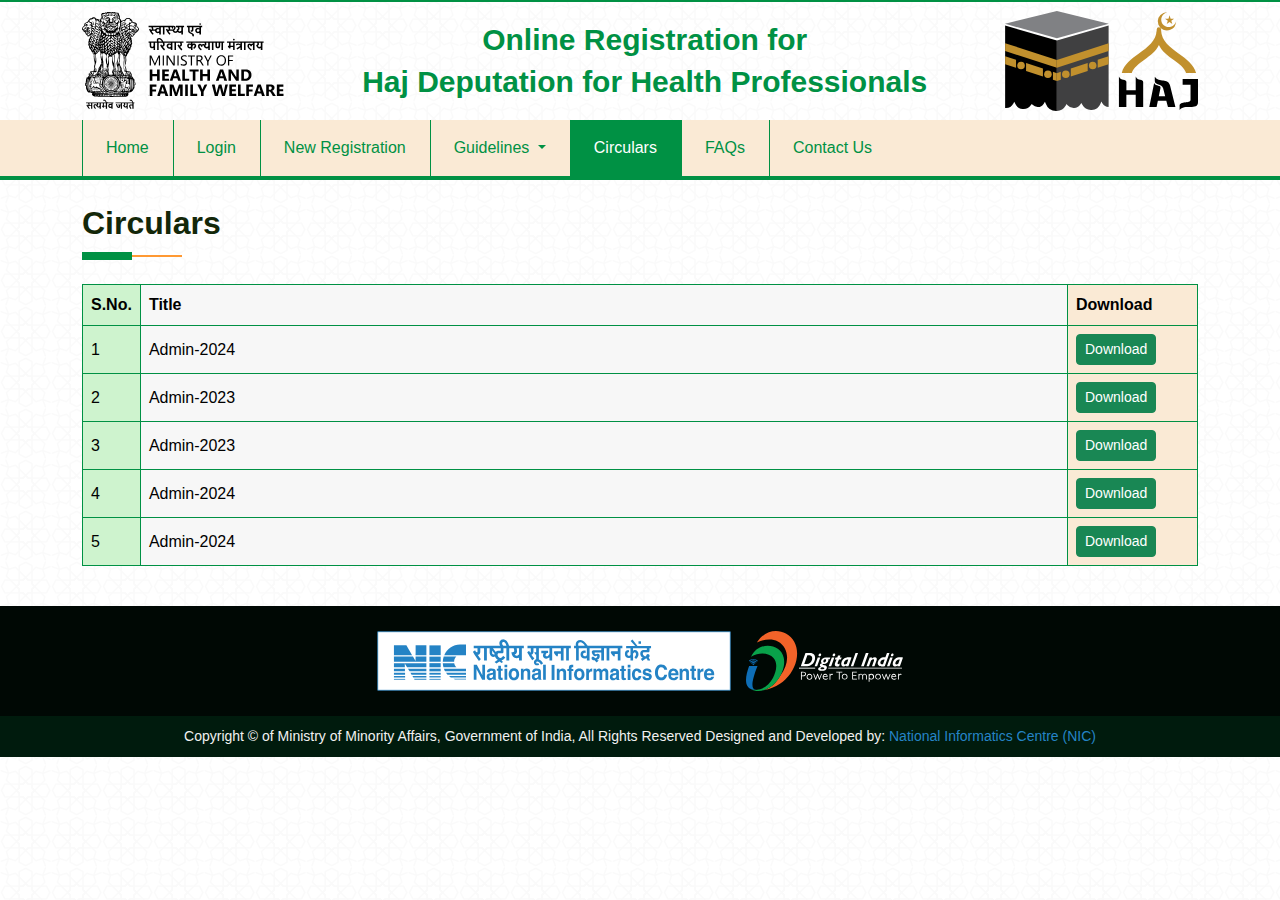
==== commit 06343aa3: "new update" ====
--- a/circulars.html
+++ b/circulars.html
@@ -15,13 +15,14 @@
               <div class="row">
                   <div class="col-sm-12">
                       <ul class="logosection">
-                          <li>
-                              <img src="assets/images/Ministry_of_Minority_Affairs.svg" class="img-fluid">
-                          </li>
-                          <li>
-                              <!-- <img src="" class="img-fluid"> -->
-                              <span class="projectNmae">Online Registration for
-                                Haj Deputation</span>
+                        <li>
+                          <a href="#">
+                            <img src="assets/images/ministry_of_health_india.svg" class="img-fluid">
+                          </a>
+                        </li>
+                          <li>                             
+                            <span class="projectNmae">Online Registration for<div></div>
+                              Haj Deputation for Health Professionals</span>
                           </li>
                           <li>
                               <img src="assets/images/hajj-logo.svg" class="img-fluid">
@@ -36,7 +37,7 @@
 
       <nav class="navbar navbar-expand-lg">
         <div class="container">          
-          <a class="navbar-brand" href="/">Online Registration for Haj Deputation</a>        
+          <a class="navbar-brand" href="/">Online Registration for Haj Deputation for Health Professionals</a>        
           <button class="navbar-toggler ms-auto ms-sm-2" type="button" data-bs-toggle="collapse" data-bs-target="#navbarSupportedContent" aria-controls="navbarSupportedContent" aria-expanded="false" aria-label="Toggle navigation">
             <span class="navbar-toggler-icon"></span>
           </button>
@@ -83,18 +84,7 @@
 
       <main>
 
-        <section class="pagetitle">
-            <div class="container">
-                <div class="row">
-                    <div class="col-12">
-                        <ul class="pageName">
-                            <li><a href="">Home</a></li>
-                            <li>Circulars</li>
-                        </ul>
-                    </div>
-                </div>
-            </div>
-        </section>
+        <section class="pagetitle"></section>
 
         <section class="aboutus py-4">
 
--- a/assets/css/custom.css
+++ b/assets/css/custom.css
@@ -39,6 +39,8 @@
   --bs-navbar-active-color: #f1f1f1;
   --navtextcolor: #f1f1f1;
   --deepsafran: #ff9933;
+  --gray: #555555;
+  --black:#132709;
 
 
 
@@ -151,6 +153,9 @@
   font-size: 30px;
   font-weight: 600;
   color: var(--green);
+  display: inline-block;
+  text-align: center;
+  line-height: 1.4;
 }
 
 /* header */
@@ -161,6 +166,16 @@
   min-height: 100px;
   padding: 25px 0;
   background: var(--lightcream);
+}
+ul.InfoMessage li li span.title{
+  display: inline-block;
+  width: 141px;
+}
+ul.InfoMessage li li{
+  padding: 2px 0;
+}
+ul.InfoMessage li li:nth-child(1){   
+  border-bottom: solid 1px var(--deepsafran);
 }
 
 main {
@@ -177,12 +192,18 @@
 .navbar-brand:hover{
   color: var(--deepsafran);
 }
-
 .pagetitle {
   width: 100%;
-  box-sizing: border-box;
-  padding: 25px 0;
-  height: 100px;
+  box-sizing: border-box;  
+  height: 4px;
+  background: var(--green);
+  display: flex;
+  align-items: center;
+}
+/* .pagetitle {
+  width: 100%;
+  box-sizing: border-box;  
+  height: 4px;
   background: var(--green);
   display: flex;
   align-items: center;
@@ -214,9 +235,9 @@
 ul.pageName li a {
   color: var(--green);
   color: #ffe5c2;
-
-
-}
+} */
+
+
 
 
 .navbar-toggler {
@@ -224,6 +245,12 @@
   border: none;
   padding-right: 0;
   outline: none !important;
+}
+
+.navbar-toggler:focus {
+  text-decoration: none;
+  outline: 0;
+  box-shadow: none;
 }
 
 .navbar-toggler:active,
@@ -276,13 +303,56 @@
 
 
 /* Login Page */
+
+
+.headingUnderline {
+  width: 100%;
+  display: block;
+  text-align: center;
+  color: var(--black);
+  font-size: 32px;
+  padding: 15px 0;
+  font-style: normal;
+  font-weight: 600;
+  line-height: 24px;
+  text-transform: capitalize;
+  position: relative;
+  margin: 10px 0 35px;
+}
+
+.headingUnderline::after {
+  content: '';
+  position: absolute;
+  margin: auto;
+  left:0;
+  right:0;
+  width: 50px;
+  height: 8px;
+  background-color: var(--green);
+  top: calc(100% + 3px);
+  left: 0;
+}
+
+.headingUnderline::before {
+  content: '';
+  position: absolute;
+  margin: auto;
+  left:0;
+  right:0;
+  width: 100px;
+  height: 2px;
+  background-color: var(--deepsafran);
+  top: calc(100% + 6px);
+  left: 0;
+}
+
 .loginSection {
   width: 100%;
   min-height: 100px;
   background-color: #FFFFFF;
   border-radius: 5px;
   box-shadow: 5px 5px 15px rgba(0, 0, 0, 0.05);
-  padding: 45px 45px;
+  padding: 14px 45px 45px;
   margin: 45px 0;
   border: solid #f1f1f1 1px;
   border: solid var(--green) 1px;
@@ -295,7 +365,7 @@
 }
 
 .login label {
-  color: #101010;
+  color: var(--gray);
   font-weight: 600;
   margin-bottom: 9px;
 }
@@ -363,11 +433,11 @@
 }
 
 .registrationForm label {
-  color: #101010;
+  color: var(--gray);
   margin-bottom: 5px;
-  font-size: 0.75rem;
+  font-size: 0.9rem;
   letter-spacing: 0.5px;
-  font-weight: 500;
+  font-weight: 600;
 }
 
 .the-fieldset {
@@ -528,16 +598,17 @@
 
 .arrows {
   position: absolute;
-  width: 16px;
+  width: 20px;
   height: 31px;
   background-color: #ffcb00;
   top: 45%;
   left: -16px;
   border-radius: 2px;
   display: flex;
-  align-content: center;
+  justify-content: center;
   align-items: center;
   cursor: pointer;
+  padding: 3px;
 }
 
 .contact_info_sec.moveclass{
@@ -603,9 +674,9 @@
   font-weight: 600 !important;
   display: inline-block;
   padding-left: 5px;
-  ;
+  color: var(--deepsafran);
   font-size: 1.5rem;
-  animation: blinker 1.5s linear infinite;
+  animation: blinker 1s linear infinite;
 }
 
 @keyframes blinker {
@@ -1107,16 +1178,6 @@
   ul.InfoMessage li {
     width: 100%;
   }
-  .pagetitle {
-    height: 35px;
-    padding: 5px 0px;
-  }
-  ul.pageName li {
-    padding: 5px 20px;
-    position: relative;
-    font-size: .99rem;
-  }
-
   .contact_info_sec {
 
     top: 26% !important;
@@ -1143,8 +1204,11 @@
   }
 
   .navbar-brand {
-    display: block;
-    font-size: 100%;
+    display: flex;
+    font-size: 0.875rem;
+    width: calc(100% - 52px);    
+    flex-wrap: wrap;    
+    white-space: wrap;
   }
   .nav-link {
     color: var(--green);
@@ -1179,6 +1243,20 @@
   }
   ul.applicationCountBox li:nth-child(1) ,ul.applicationCountBox li:nth-child(2),ul.applicationCountBox li:nth-child(3){
     margin-bottom: 55px;
+  }
+  .InfoMessage li:nth-child(1){
+    display: flex;
+    align-items: center;
+    border-bottom: solid 1px var(--deepsafran);
+  }
+  .InfoMessage li:nth-child(1) .subheading{
+    display: block;
+    width: calc(100% - 138px);
+    font-size: 120%!important;
+  }
+  .InfoMessage .blink-soft {  
+    display: block;
+    width: 130px;    
   }
 
 
@@ -1214,20 +1292,7 @@
     width: 100%;
   }
 
-  .pagetitle {
-    height: 35px;
-    padding: 5px 0px;
-  }
-
- .pagetitle {
-    height: 35px;
-    padding: 5px 0px;
-  }
-  ul.pageName li {
-    padding: 5px 20px;
-    position: relative;
-    font-size: .99rem;
-  }
+  
 
   .contact_info_sec {
     top: 26% !important;
@@ -1289,6 +1354,22 @@
   }
   .navbar-brand {
     display: block;
+    font-size: 0.9rem;
+  }
+  .InfoMessage li:nth-child(1){
+    display: flex;
+    align-items: center;
+    border-bottom: solid 1px var(--deepsafran);
+    padding-bottom: 5px;
+  }
+  .InfoMessage li:nth-child(1) .subheading{
+    display: block;
+    width: calc(100% - 132px);
+    font-size: 120%!important;
+  }
+  .InfoMessage .blink-soft {  
+    display: block;
+    width: 130px;    
   }
 }
 
@@ -1310,6 +1391,7 @@
 
   .navbar-brand {
     display: block;
+    font-size: 95%;
   }
 
   ul.applicationCountBox li {
@@ -1532,5 +1614,11 @@
     width: 24%;
   }
 
+ 
+  .lastdate{
+    height: 100px;
+  }
+  
+
 
 }